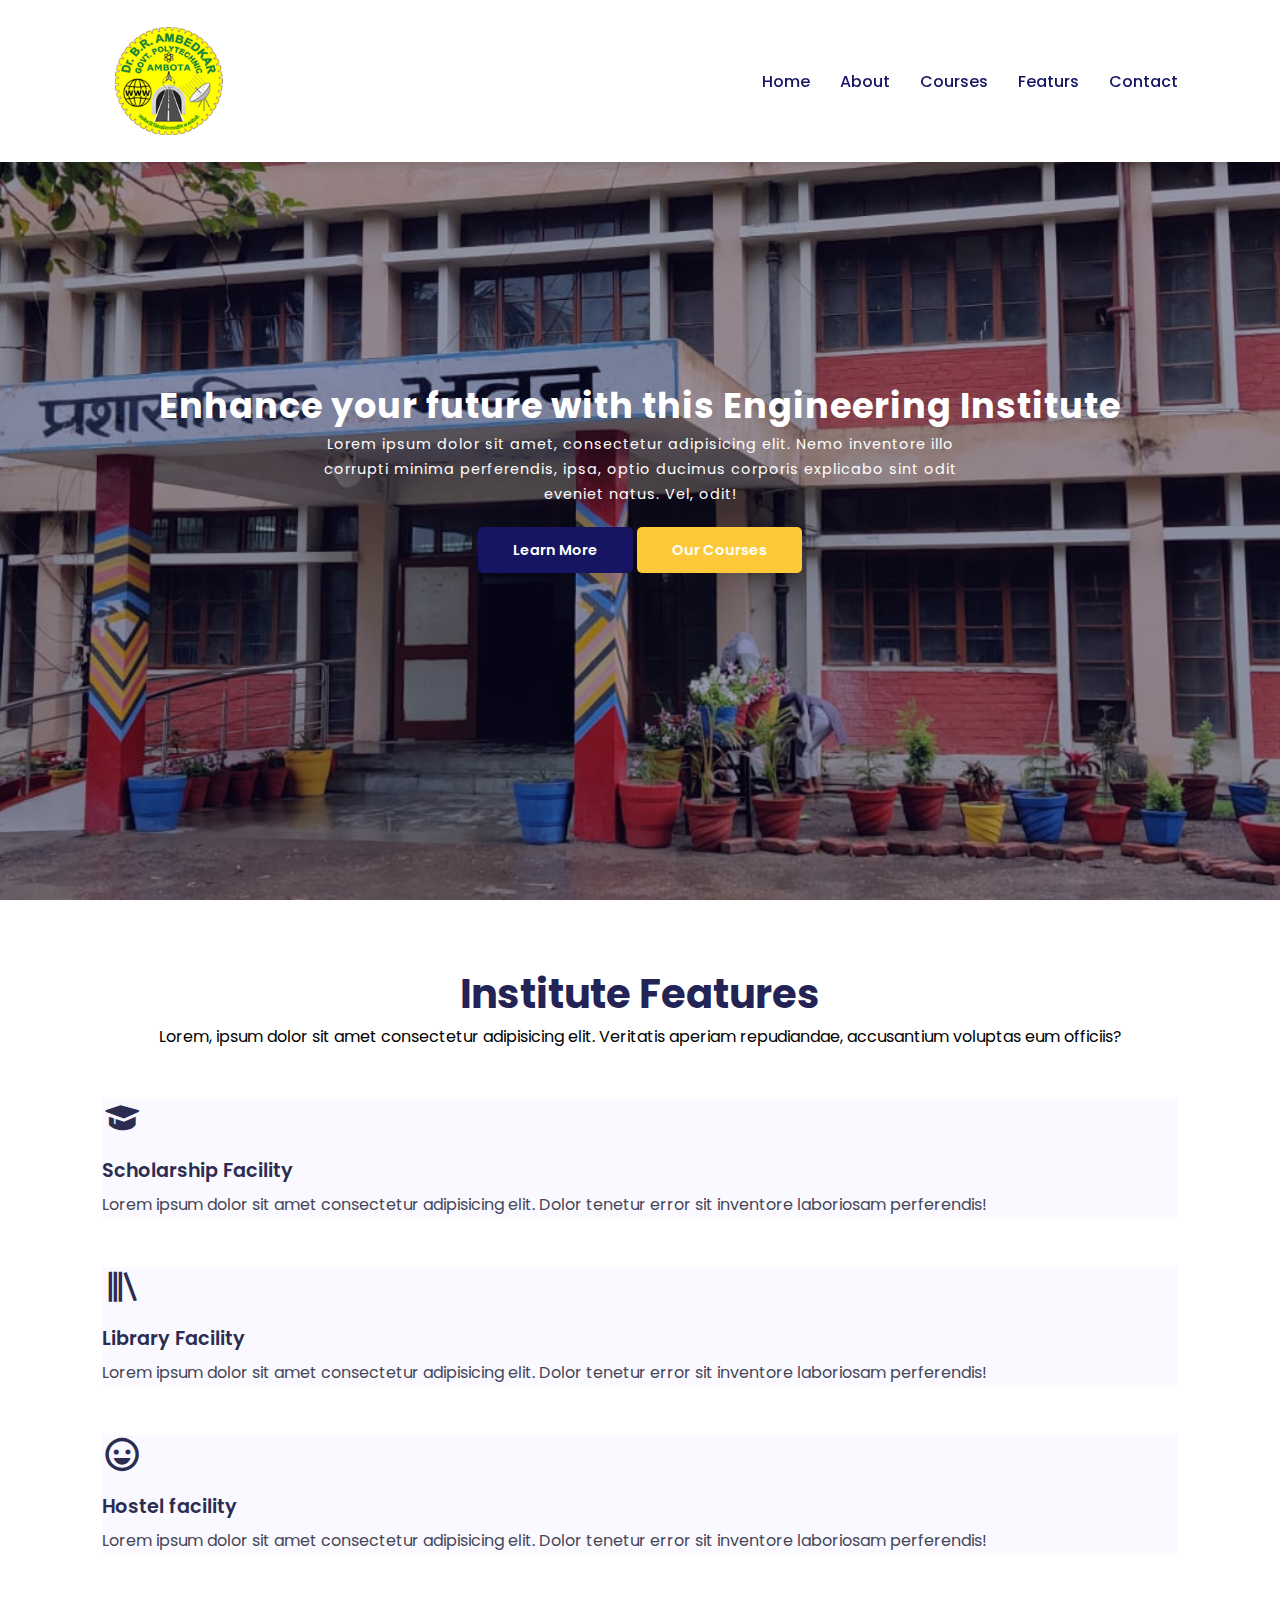
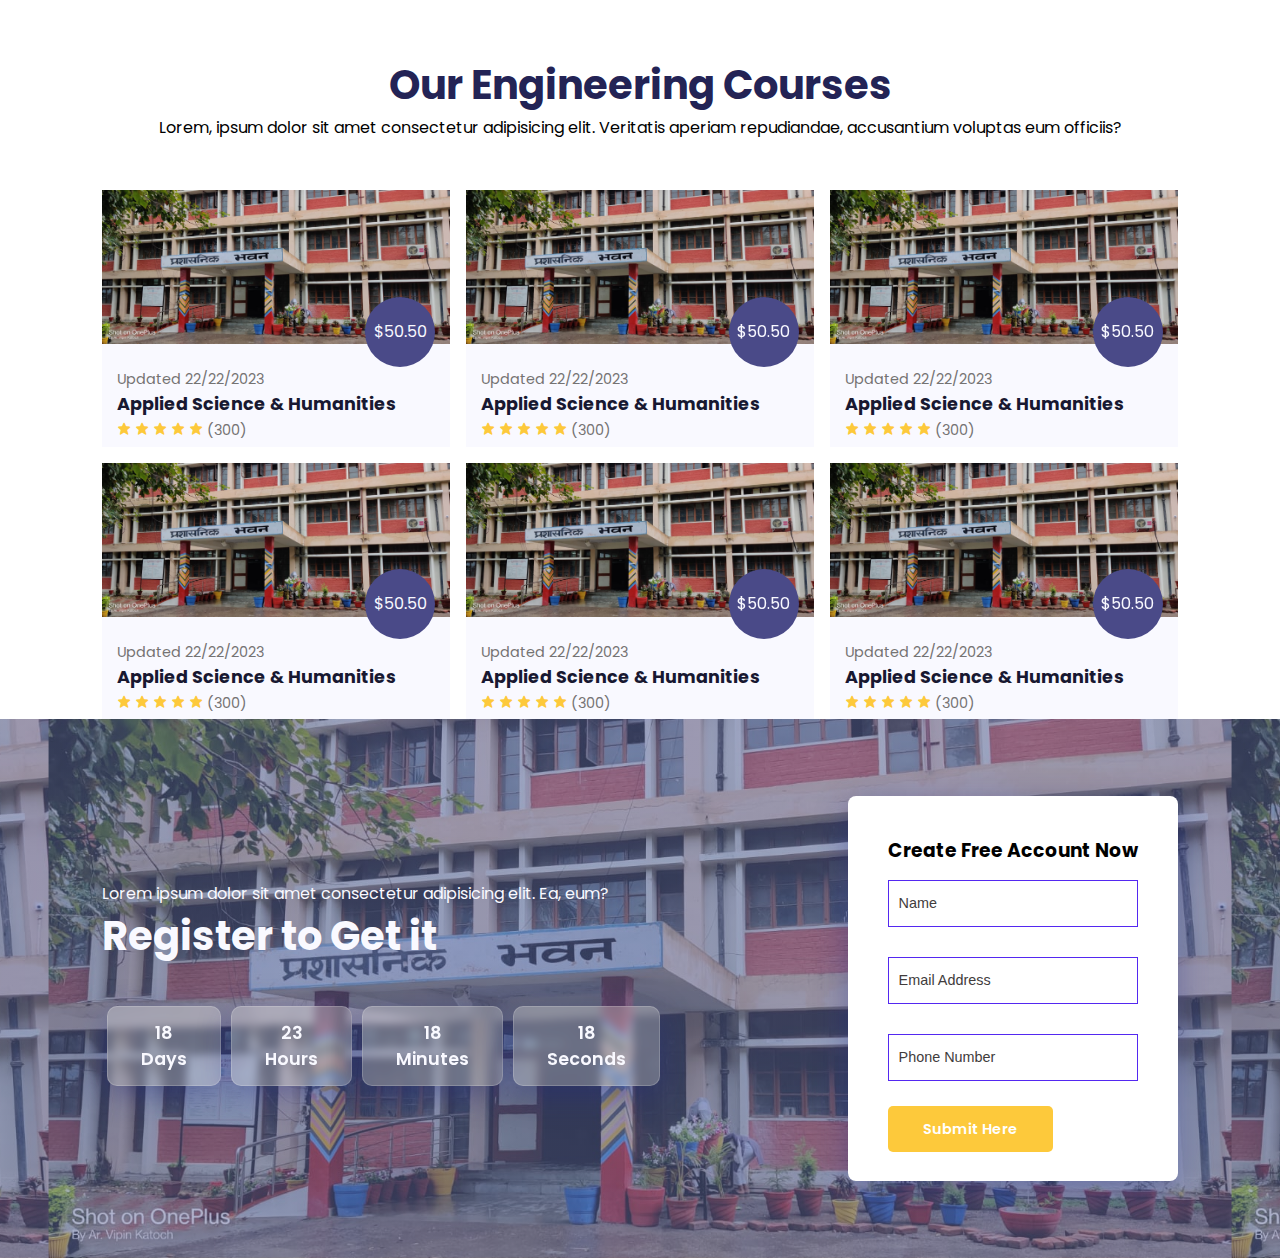
==== index.html @ 0beb4bc7 "The Website Structure is half Completed" ====
<!DOCTYPE html>
<html lang="en">
<head>
    <meta charset="UTF-8">
    <meta name="viewport" content="width=device-width, initial-scale=1.0">
    <title>DR. B.R AMBEDKAR GOVT. POLYTECHNIC INSTITUTE </title>
    <link rel="stylesheet" href="style.css">

    <link href='https://unpkg.com/boxicons@2.1.4/css/boxicons.min.css' rel='stylesheet'>
</head>
<body>
    <!-- Navigation -->
    <nav>
        <img src="/Images/college logo2.png" alt="">
        <div class="navigation">
            <ul>
                <li><a href="#">Home</a></li>
                <li><a href="#">About</a></li>
                <li><a href="#">Courses</a></li>
                <li><a href="#">Featurs</a></li>
                <li><a href="#">Contact</a></li>

            </ul>
        </div>
    </nav>

    <!-- Home -->
    <section id="home">
        <h2>Enhance your future with this Engineering Institute</h2>
        <p>Lorem ipsum dolor sit amet, consectetur adipisicing elit. Nemo inventore illo corrupti minima perferendis, ipsa, optio ducimus corporis explicabo sint odit eveniet natus. Vel, odit!</p>
        <div class="btn">
            <a class="blue" href="#">Learn More</a>
            <a href="#" class="yellow">Our Courses</a>
        </div>


    </section>

    <!-- Features section -->
    <section id="features">
        <h1>Institute Features</h1>
        <p>Lorem, ipsum dolor sit amet consectetur adipisicing elit. Veritatis aperiam repudiandae, accusantium voluptas eum officiis?</p>
        <div class="fea-base">
            <div class="fea-box">
                <i class='bx bxs-graduation'></i>
                <h3>Scholarship Facility</h3>
                <p>Lorem ipsum dolor sit amet consectetur adipisicing elit. Dolor tenetur error sit inventore laboriosam perferendis!
                </p>
            </div>
        </div>

        <div class="fea-base">
            <div class="fea-box">
                <i class='bx bx-library' ></i>
                <h3>Library Facility</h3>
                <p>Lorem ipsum dolor sit amet consectetur adipisicing elit. Dolor tenetur error sit inventore laboriosam perferendis!
                </p>
            </div>
        </div>

        <div class="fea-base">
            <div class="fea-box">
                <i class='bx bx-happy'></i>
                <h3>Hostel facility </h3>
                <p>Lorem ipsum dolor sit amet consectetur adipisicing elit. Dolor tenetur error sit inventore laboriosam perferendis!
                </p>
            </div>
        </div>
    </section>

    <!-- Courses -->
    <section id="course">

        <h1>Our Engineering Courses</h1>
        <p>Lorem, ipsum dolor sit amet consectetur adipisicing elit. Veritatis aperiam repudiandae, accusantium voluptas eum officiis?</p>

        <div class="course-box">
            <div class="courses">
                <img src="/Images/College-front.jpeg" alt="">
                <div class="details">
                    <span>Updated 22/22/2023</span>
                    <h6>Applied Science & Humanities</h6>
                   <div class="star">
                    <i class='bx bxs-star'></i>
                    <i class='bx bxs-star'></i>
                    <i class='bx bxs-star'></i>
                    <i class='bx bxs-star'></i>
                    <i class='bx bxs-star'></i>
                    <span>(300)</span>
                   </div>
                </div>
                <div class="cost">
                    $50.50
                </div>
            </div>

            <div class="courses">
                <img src="/Images/College-front.jpeg" alt="">
                <div class="details">
                    <span>Updated 22/22/2023</span>
                    <h6>Applied Science & Humanities</h6>
                   <div class="star">
                    <i class='bx bxs-star'></i>
                    <i class='bx bxs-star'></i>
                    <i class='bx bxs-star'></i>
                    <i class='bx bxs-star'></i>
                    <i class='bx bxs-star'></i>
                    <span>(300)</span>
                   </div>
                </div>
                <div class="cost">
                    $50.50
                </div>
            </div>

            <div class="courses">
                <img src="/Images/College-front.jpeg" alt="">
                <div class="details">
                    <span>Updated 22/22/2023</span>
                    <h6>Applied Science & Humanities</h6>
                   <div class="star">
                    <i class='bx bxs-star'></i>
                    <i class='bx bxs-star'></i>
                    <i class='bx bxs-star'></i>
                    <i class='bx bxs-star'></i>
                    <i class='bx bxs-star'></i>
                    <span>(300)</span>
                   </div>
                </div>
                <div class="cost">
                    $50.50
                </div>
            </div>

            <div class="courses">
                <img src="/Images/College-front.jpeg" alt="">
                <div class="details">
                    <span>Updated 22/22/2023</span>
                    <h6>Applied Science & Humanities</h6>
                   <div class="star">
                    <i class='bx bxs-star'></i>
                    <i class='bx bxs-star'></i>
                    <i class='bx bxs-star'></i>
                    <i class='bx bxs-star'></i>
                    <i class='bx bxs-star'></i>
                    <span>(300)</span>
                   </div>
                </div>
                <div class="cost">
                    $50.50
                </div>
            </div>
            <div class="courses">
                <img src="/Images/College-front.jpeg" alt="">
                <div class="details">
                    <span>Updated 22/22/2023</span>
                    <h6>Applied Science & Humanities</h6>
                   <div class="star">
                    <i class='bx bxs-star'></i>
                    <i class='bx bxs-star'></i>
                    <i class='bx bxs-star'></i>
                    <i class='bx bxs-star'></i>
                    <i class='bx bxs-star'></i>
                    <span>(300)</span>
                   </div>
                </div>
                <div class="cost">
                    $50.50
                </div>
            </div>

               <div class="courses">
                <img src="/Images/College-front.jpeg" alt="">
                <div class="details">
                    <span>Updated 22/22/2023</span>
                    <h6>Applied Science & Humanities</h6>
                   <div class="star">
                    <i class='bx bxs-star'></i>
                    <i class='bx bxs-star'></i>
                    <i class='bx bxs-star'></i>
                    <i class='bx bxs-star'></i>
                    <i class='bx bxs-star'></i>
                    <span>(300)</span>
                   </div>
                </div>
                <div class="cost">
                    $50.50
                </div>
            </div>
        </div>
       
    </section>


    <!-- Registration -->
    <section id="registration">
        <div class="reminder">
            <p>Lorem ipsum dolor sit amet consectetur adipisicing elit. Ea, eum?</p>
            <h1>Register to Get it</h1>
            <div class="time">
                <div class="date">
                    18 <br> Days
                </div>

                <div class="date">
                    23 <br> Hours
                </div>

                <div class="date">
                    18 <br> Minutes
                </div>
                <div class="date">
                    18 <br> Seconds
                </div>
            </div>
        </div>



        <div class="form">
            <h3>Create Free Account Now</h3>
            <input type="text" placeholder="Name" name="" id="">
            <input type="email" placeholder="Email Address" name="" id="">
            <input type="text" placeholder="Phone Number" name="" id="">
            <div class="btn">
                <a class="yellow" href="#">Submit Here</a>
            </div>
        </div>
    </section>


</body>
</html>
---- style.css ----
@import url('https://fonts.googleapis.com/css2?family=Poppins:wght@500&display=swap');

* {
    margin: 0;

    padding: 0;
    box-sizing: border-box;
}

body {
    font-family: 'Poppins', sans-serif;

}

h1 {
    font-size: 2.5rem;
    font-weight: 700;
    color: rgb(35, 35, 85);
}

span {
    font-size: .9rem;
    color: #757373;
}

h6 {
    font-size: 1.1rem;
    color: rgb(24, 24, 49);
}

/* Navigation */
nav {
    display: flex;
    flex-direction: row;
    justify-content: space-between;
    padding: 1vw 8vw;
    align-items: center;
    box-shadow: 2px 2px 10px rgb(0, 0, 0, 0.15);
    position: fixed;
    width: 100%;
    background-color: #fff;
    height: 18%;

}

nav img {
    width: 125px;
    cursor: pointer;

}

nav .navigation ul {
    display: flex;
    justify-content: flex-end;
    align-items: center;


}

nav .navigation ul li {
    list-style: none;
    margin-left: 30px;
}

nav .navigation ul li a {
    text-decoration: none;
    color: rgb(21, 21, 100);
    font-size: 16px;
    font-weight: 500;
    transition: 0.3s ease;
}

nav .navigation ul li a:hover {
    color: #FDC93B;
}

/* Home */
#home {
    background-image: linear-gradient(rgba(9, 5, 54, 0.3), rgba(9, 5, 54, 0.3)), url(/Images/College-front.jpeg);
    width: 100%;
    height: 100vh;
    background-size: cover;
    background-position: center;
    display: flex;
    flex-direction: column;
    justify-content: center;
    align-items: center;
    text-align: center;
    padding-top: 40px;

}

#home h2 {
    color: white;
    font-size: 2.2rem;
    letter-spacing: 1px;

}

#home p {
    color: white;
    width: 50%;
    line-height: 25px;

    font-size: 0.9rem;
    letter-spacing: 1px;

}

#home .btn {
    margin-top: 30px;
}

#home a {
    text-decoration: none;
    font-size: 0.9rem;
    padding: 13px 35px;
    background-color: #fff;
    font-weight: 600;
    border-radius: 5px;


}

#home a.blue {
    color: #fff;
    background: rgb(21, 21, 100);
    transition: 0.3s ease;

}

#home a.blue:hover {
    color: rgb(21, 21, 100);
    background: white;

}

#home a.yellow {
    color: #fff;
    background: #FDC93B;
    transition: 0.3s ease;

}

#home a.yellow:hover {
    color: rgb(21, 21, 100);
    background: white;

}


/* features */
#features {
    padding: 5vw 8vw 0 8vw;
    /* align-items: center; */
    text-align: center;

}

#features .fea-base{
     display: grid; 
     grid-template-columns: repeat(auto-fit, minmax(320px, 1fr)); 
    grid-gap: 1rem;
    margin-top: 50px;
}

#features .fea-box {
    background: #f9f9ff;
    text-align: start;

}

#features .fea-box i {
    font-size: 2.5rem;
    color: rgb(44, 44, 80);

}

#features .fea-box h3 {
    font-size: 1.2rem;
    font-weight: 600;
    color: rgb(44, 44, 80);
    padding: 13px 0 7px 0;
}

#features .fea-box p {
    font-size: 1rem;
    font-weight: 400;
    color: rgb(70, 70, 87);
}

/* courses */
#course{
    padding: 8vw 8vw 0 8vw;
    text-align: center;
}

#course .courses{
    text-align: start;
    background: #f9f9ff;
    height: 100%;position: relative;
}
#course .course-box{
    display: grid; 
    grid-template-columns: repeat(auto-fit, minmax(320px, 1fr)); 
   grid-gap: 1rem;
   margin-top: 50px;
}
#course .courses img{
    width: 100%;
    height: 60%;
    background-size: cover;
    background-position: center;
}
#course .courses .details{
    padding: 15px 15px 0 15px   ;
}
#course .courses .details i{
    color: #FDC93B;
    font-size: .9rem;
}
#course .courses .cost{
    background-color: rgb(74,74, 136);
    color: #f9f9ff;
    line-height: 70px;
    width: 70px;
    height: 70px;
    text-align: center;
    border-radius: 50%;
    position: absolute;
    right: 15px;
    bottom: 80px;
}
/* Registration */


#registration{
    padding: 6vw 8vw 6vw 8vw ;
    background-image: linear-gradient(rgba(99, 112, 168, 0.5),rgba(99, 112, 168, 0.5)), url(/Images/College-front.jpeg);
    width: 100%;
    height: 100%;
    background-size: contain;
    background-position:  center;
    display: flex;
    justify-content: space-between;
    align-items: center;
}
#registration .reminder{
    color: #f9f9ff;

}
#registration .reminder h1{
    color: #f9f9ff;
    
}

#registration .reminder .time{
display: flex;    
margin-top: 40px;
}

#registration .reminder .time .date{
    text-align: center;
    padding: 13px 33px;
    background: rgba(255, 255, 255,0.25);
    backdrop-filter: blur(4px);
    box-shadow: 0 8px 32px 0 rgba(31, 38, 135, 0.37);
    border-radius: 10px;
    margin: 0 5px 10px 5px;
    border: 1px solid rgba(255, 255, 255,0.18);
    font-size: 1.1rem;
    font-weight: 600;
    
}
#registration .form{
    background: #fff;
    border-radius: 8px;
    display: flex;
    flex-direction: column;
    padding: 40px;
    box-shadow: 0 8px 32px 0 rgba(31, 38, 135, 0.37);
}
#registration .form  input{
    margin: 15px 0;
    padding: 15px 10px;
    border: 1px solid rgb(84, 40, 241);
    outline: none;
}
#registration .form .btn{
margin-top: 20px;
}
#registration .form  input::placeholder{
    color: #413c3c;
    font-weight: 500;
    font-size: 0.9rem;
}


#registration  .form a.yellow {
    text-decoration: none;
    font-size: 0.9rem;
    padding: 13px 35px;
    background-color: #fff;
    font-weight: 600;
    border-radius: 5px;
    color: #fff;
    background: #FDC93B;
    transition: 0.3s ease;

}
#registration  .form a.yellow:hover {
    color: rgb(21, 21, 100);
    background: white;

}
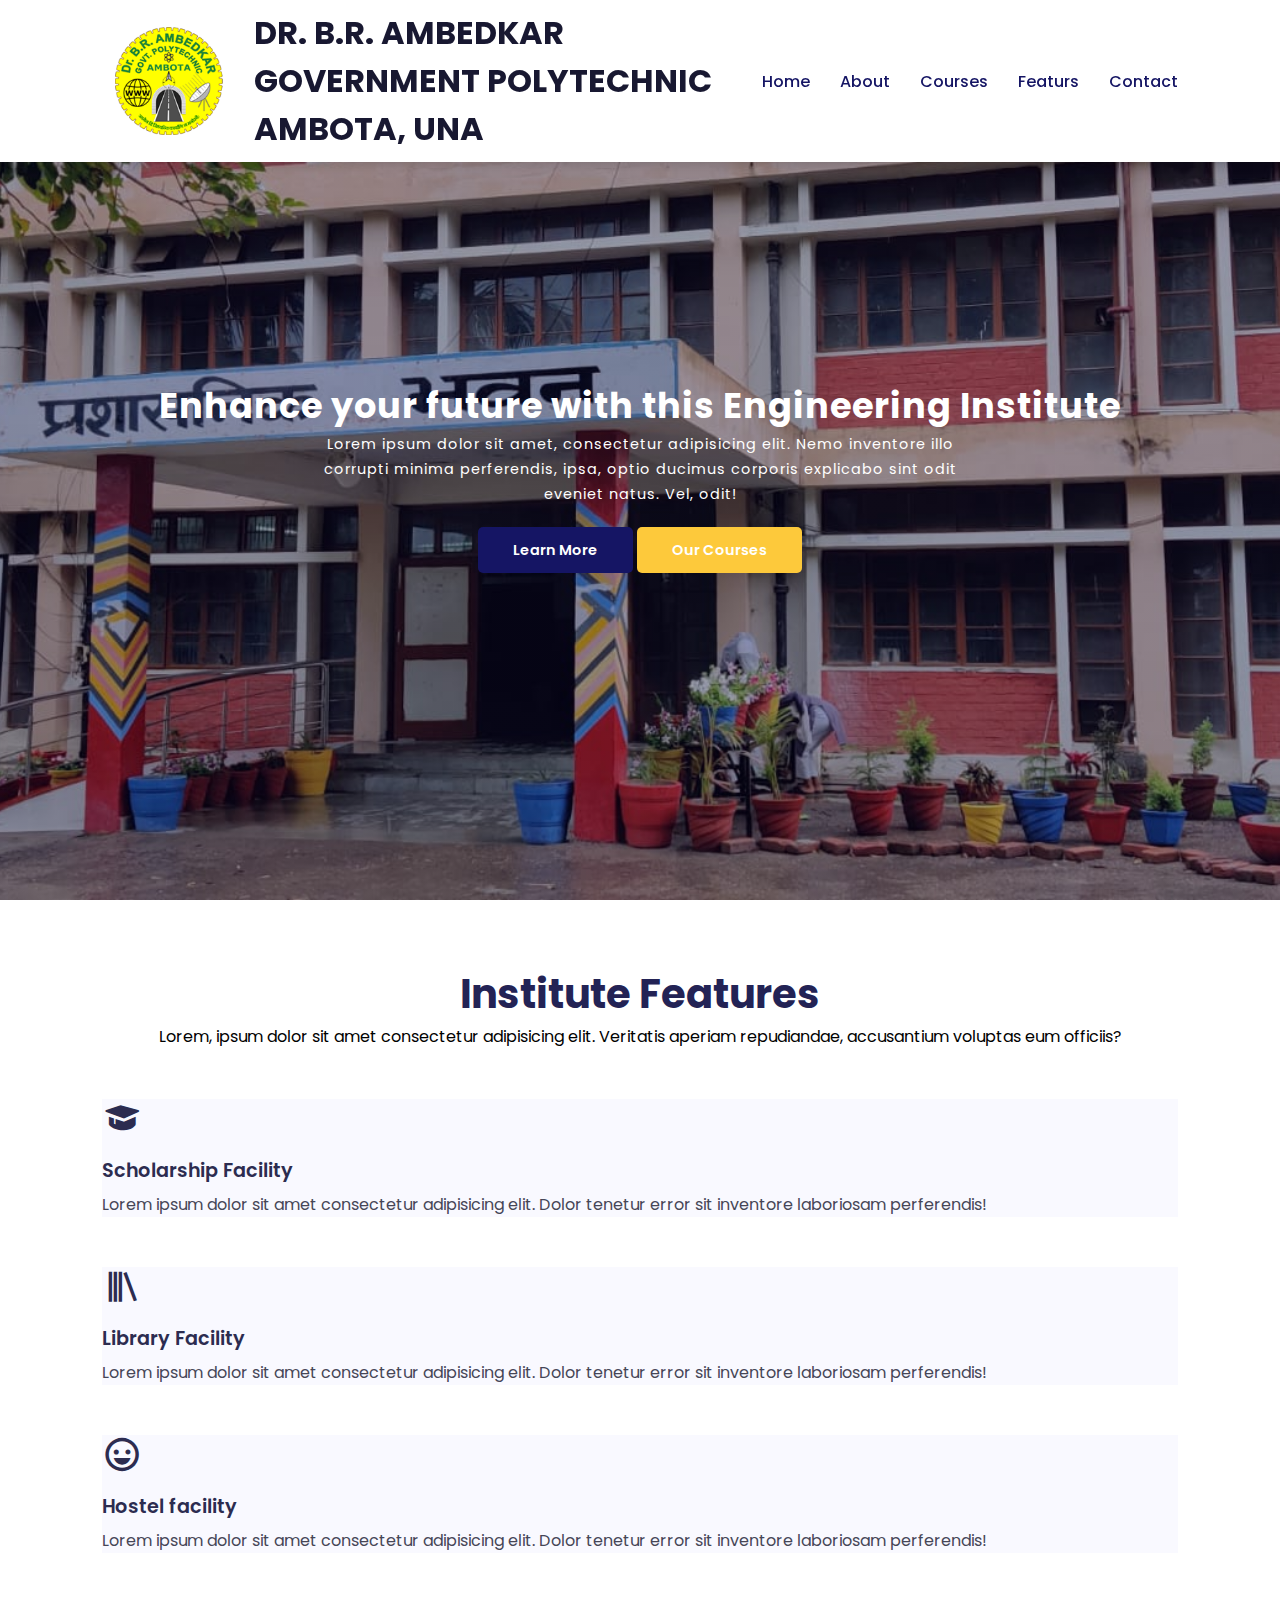
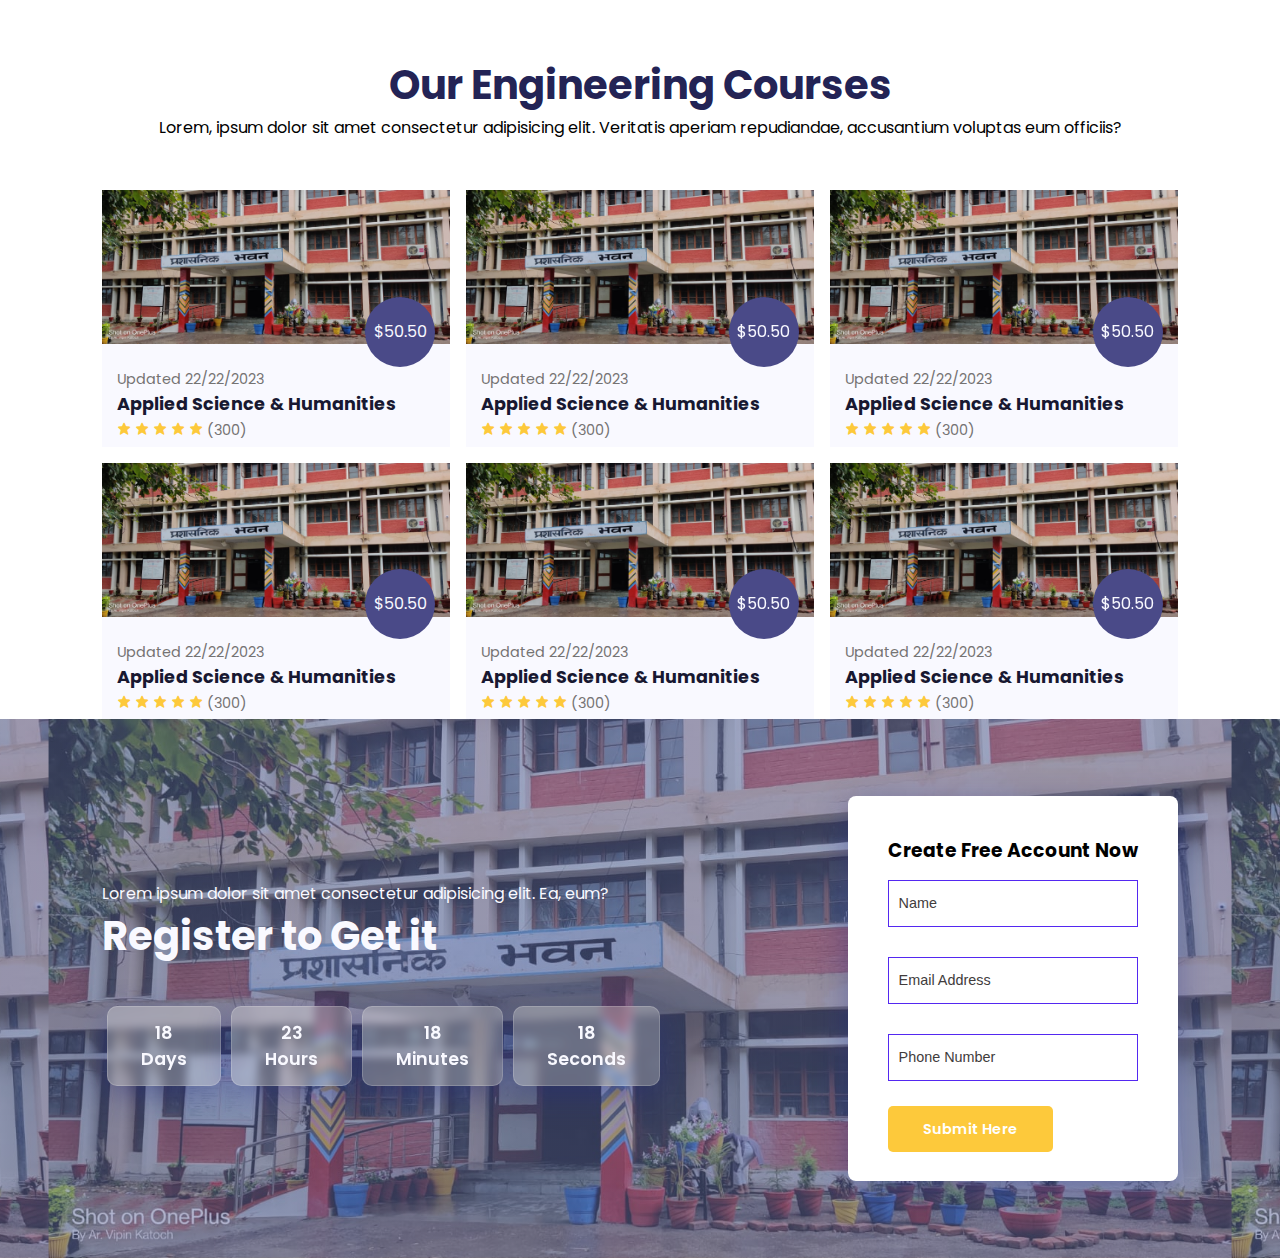
==== commit 6c4a644a: "New Style Of Collage Name Added" ====
--- a/index.html
+++ b/index.html
@@ -11,7 +11,7 @@
 <body>
     <!-- Navigation -->
     <nav>
-        <img src="/Images/college logo2.png" alt="">
+        <img src="/Images/college logo2.png" alt=""><h2 class="Collage-name">DR. B.R. AMBEDKAR GOVERNMENT POLYTECHNIC AMBOTA, UNA</h3>
         <div class="navigation">
             <ul>
                 <li><a href="#">Home</a></li>
--- a/style.css
+++ b/style.css
@@ -41,6 +41,19 @@
     background-color: #fff;
     height: 18%;
 
+}
+
+nav .Collage-name{
+    margin-left: 2.5%;
+    font-size: 2rem;
+    color: rgb(24, 24, 49);
+    transition: .3s ease-in;
+}
+nav .Collage-name:hover{
+    font-size:1.8rem ;
+    /* margin: 1%; */
+    padding: 1%;
+    color: #FDC93B;
 }
 
 nav img {
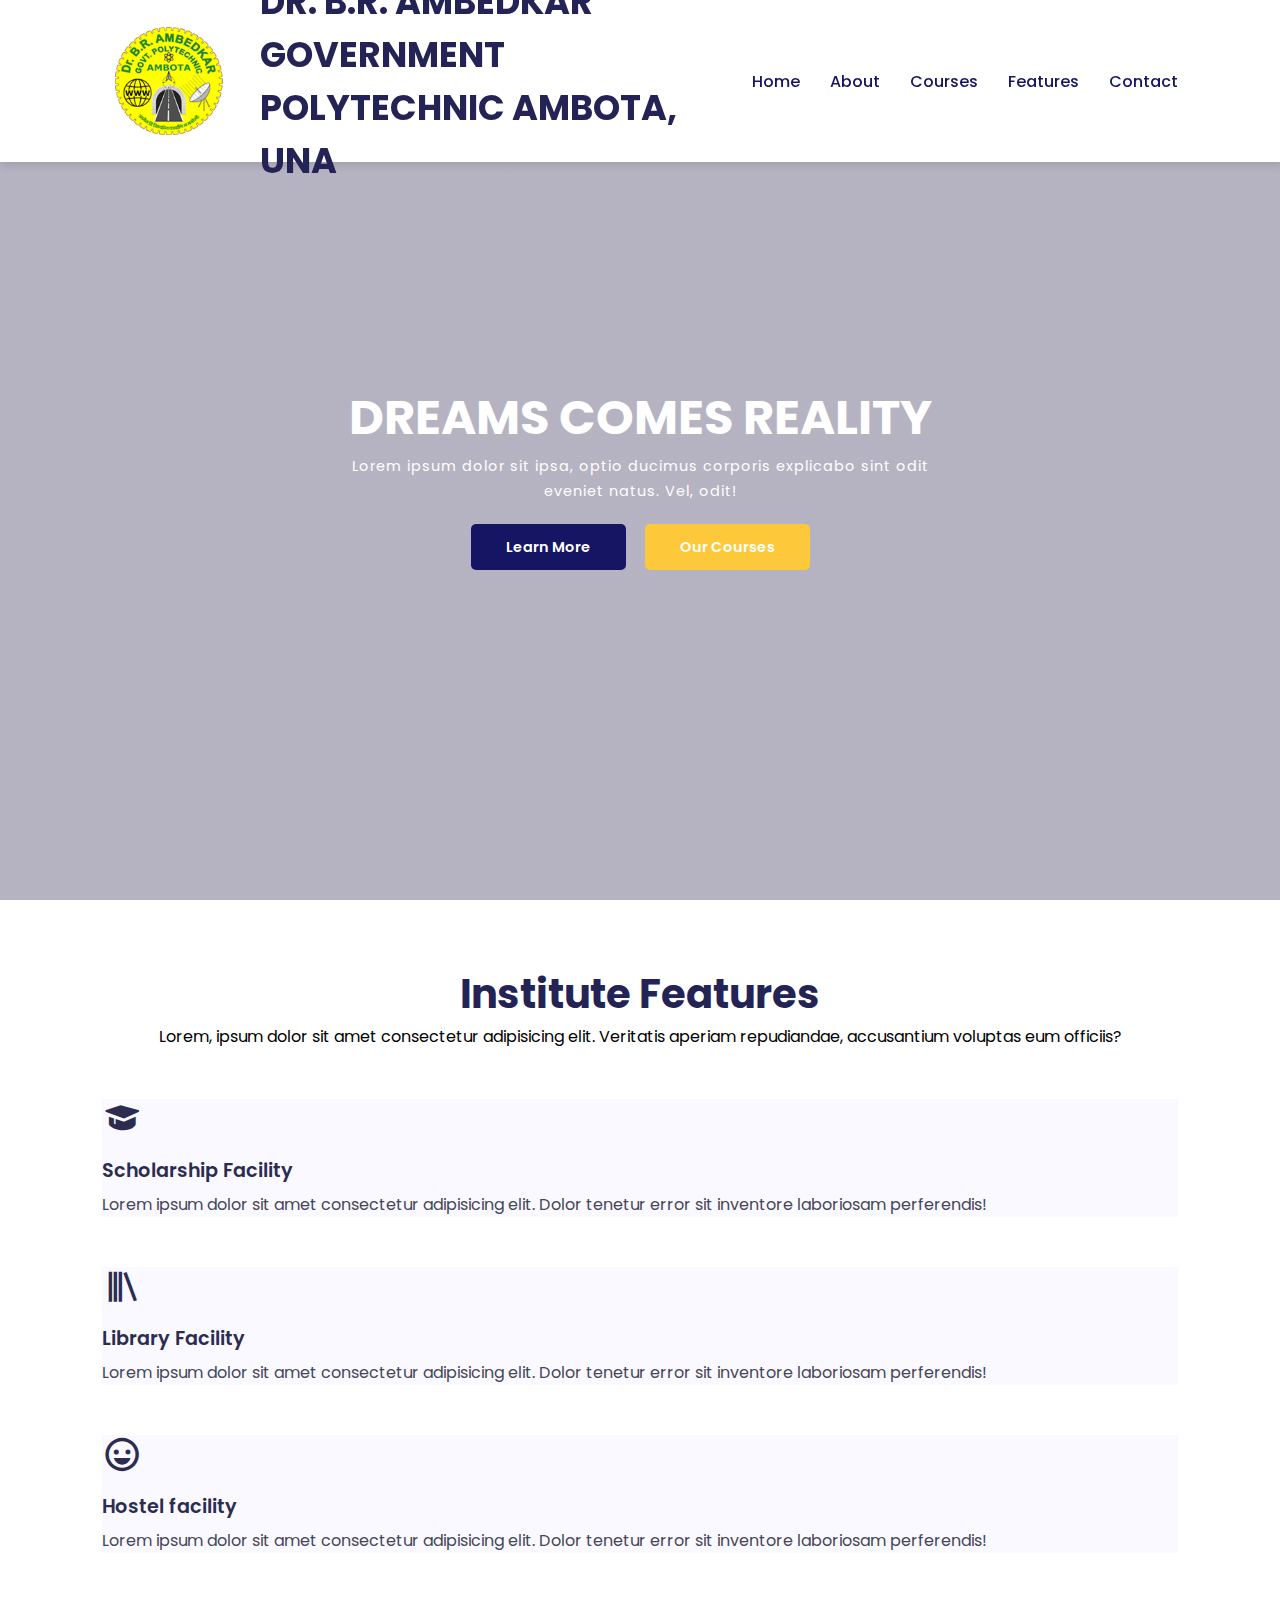
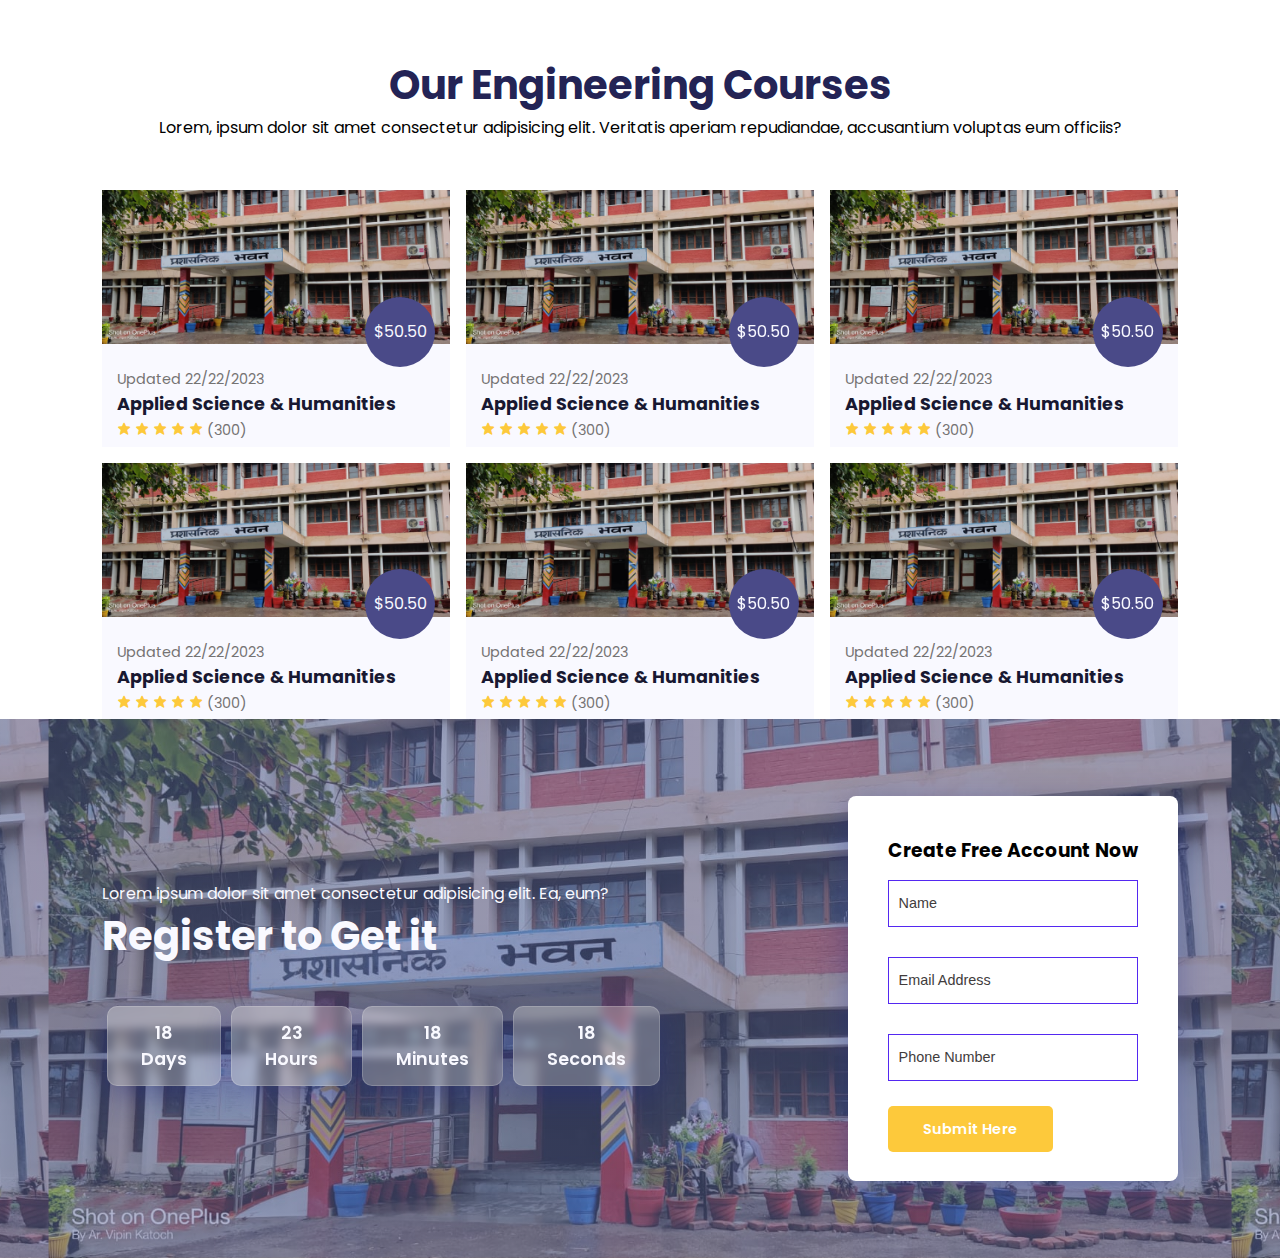
==== commit 069c8b55: "new added updates" ====
--- a/index.html
+++ b/index.html
@@ -11,23 +11,29 @@
 <body>
     <!-- Navigation -->
     <nav>
-        <img src="/Images/college logo2.png" alt=""><h2 class="Collage-name">DR. B.R. AMBEDKAR GOVERNMENT POLYTECHNIC AMBOTA, UNA</h3>
+   
+        <img src="/Images/college logo2.png" alt=""><h2 class="collage-name">DR. B.R. AMBEDKAR GOVERNMENT POLYTECHNIC AMBOTA, UNA</h2>
         <div class="navigation">
             <ul>
                 <li><a href="#">Home</a></li>
                 <li><a href="#">About</a></li>
                 <li><a href="#">Courses</a></li>
-                <li><a href="#">Featurs</a></li>
+                <li><a href="#">Features</a></li>
                 <li><a href="#">Contact</a></li>
 
             </ul>
+       
         </div>
     </nav>
 
     <!-- Home -->
+   
     <section id="home">
-        <h2>Enhance your future with this Engineering Institute</h2>
-        <p>Lorem ipsum dolor sit amet, consectetur adipisicing elit. Nemo inventore illo corrupti minima perferendis, ipsa, optio ducimus corporis explicabo sint odit eveniet natus. Vel, odit!</p>
+        <video class="back-video" autoplay loop muted plays-inline >
+            <source src="videos/pexels_videos_2002527 (1080p).mp4">
+        </video>
+        <h1>Dreams comes reality</h1>
+        <p>Lorem ipsum dolor sit  ipsa, optio ducimus corporis explicabo sint odit eveniet natus. Vel, odit!</p>
         <div class="btn">
             <a class="blue" href="#">Learn More</a>
             <a href="#" class="yellow">Our Courses</a>
@@ -219,9 +225,9 @@
 
         <div class="form">
             <h3>Create Free Account Now</h3>
-            <input type="text" placeholder="Name" name="" id="">
-            <input type="email" placeholder="Email Address" name="" id="">
-            <input type="text" placeholder="Phone Number" name="" id="">
+            <input type="text" placeholder="Name" name="" id=" " required>
+            <input type="email" placeholder="Email Address" name="" id="" required>
+            <input type="text" placeholder="Phone Number" name="" id="" required>
             <div class="btn">
                 <a class="yellow" href="#">Submit Here</a>
             </div>
--- a/style.css
+++ b/style.css
@@ -43,22 +43,20 @@
 
 }
 
-nav .Collage-name{
-    margin-left: 2.5%;
-    font-size: 2rem;
-    color: rgb(24, 24, 49);
-    transition: .3s ease-in;
-}
-nav .Collage-name:hover{
-    font-size:1.8rem ;
-    /* margin: 1%; */
-    padding: 1%;
-    color: #FDC93B;
-}
-
 nav img {
     width: 125px;
     cursor: pointer;
+
+}
+nav .collage-name{
+    color:rgb(35, 35, 85);
+    font-size: 2.2rem;
+    transition: .3s ease-in;
+    margin-left: 3%;
+}
+nav .collage-name:hover{
+    color:#FDC93B;
+ 
 
 }
 
@@ -88,8 +86,16 @@
 }
 
 /* Home */
+.back-video{
+    position: absolute;
+    right: 0;
+    bottom: 0;
+    z-index: -1;
+}
+
+
 #home {
-    background-image: linear-gradient(rgba(9, 5, 54, 0.3), rgba(9, 5, 54, 0.3)), url(/Images/College-front.jpeg);
+    background-image: linear-gradient(rgba(12,3,51,0.3), rgba(12,3,51,0.3));
     width: 100%;
     height: 100vh;
     background-size: cover;
@@ -103,11 +109,17 @@
 
 }
 
-#home h2 {
+#home h1 {
+    text-transform: uppercase;
     color: white;
-    font-size: 2.2rem;
-    letter-spacing: 1px;
-
+    font-size: 3rem;
+    /* letter-spacing: 1px; */
+    transition: 0.5s ease;
+
+}
+#home h1:hover{
+    -webkit-text-stroke: 1px #fff;
+    color: transparent;
 }
 
 #home p {
@@ -152,6 +164,7 @@
     color: #fff;
     background: #FDC93B;
     transition: 0.3s ease;
+    margin-left: 15px;;
 
 }
 
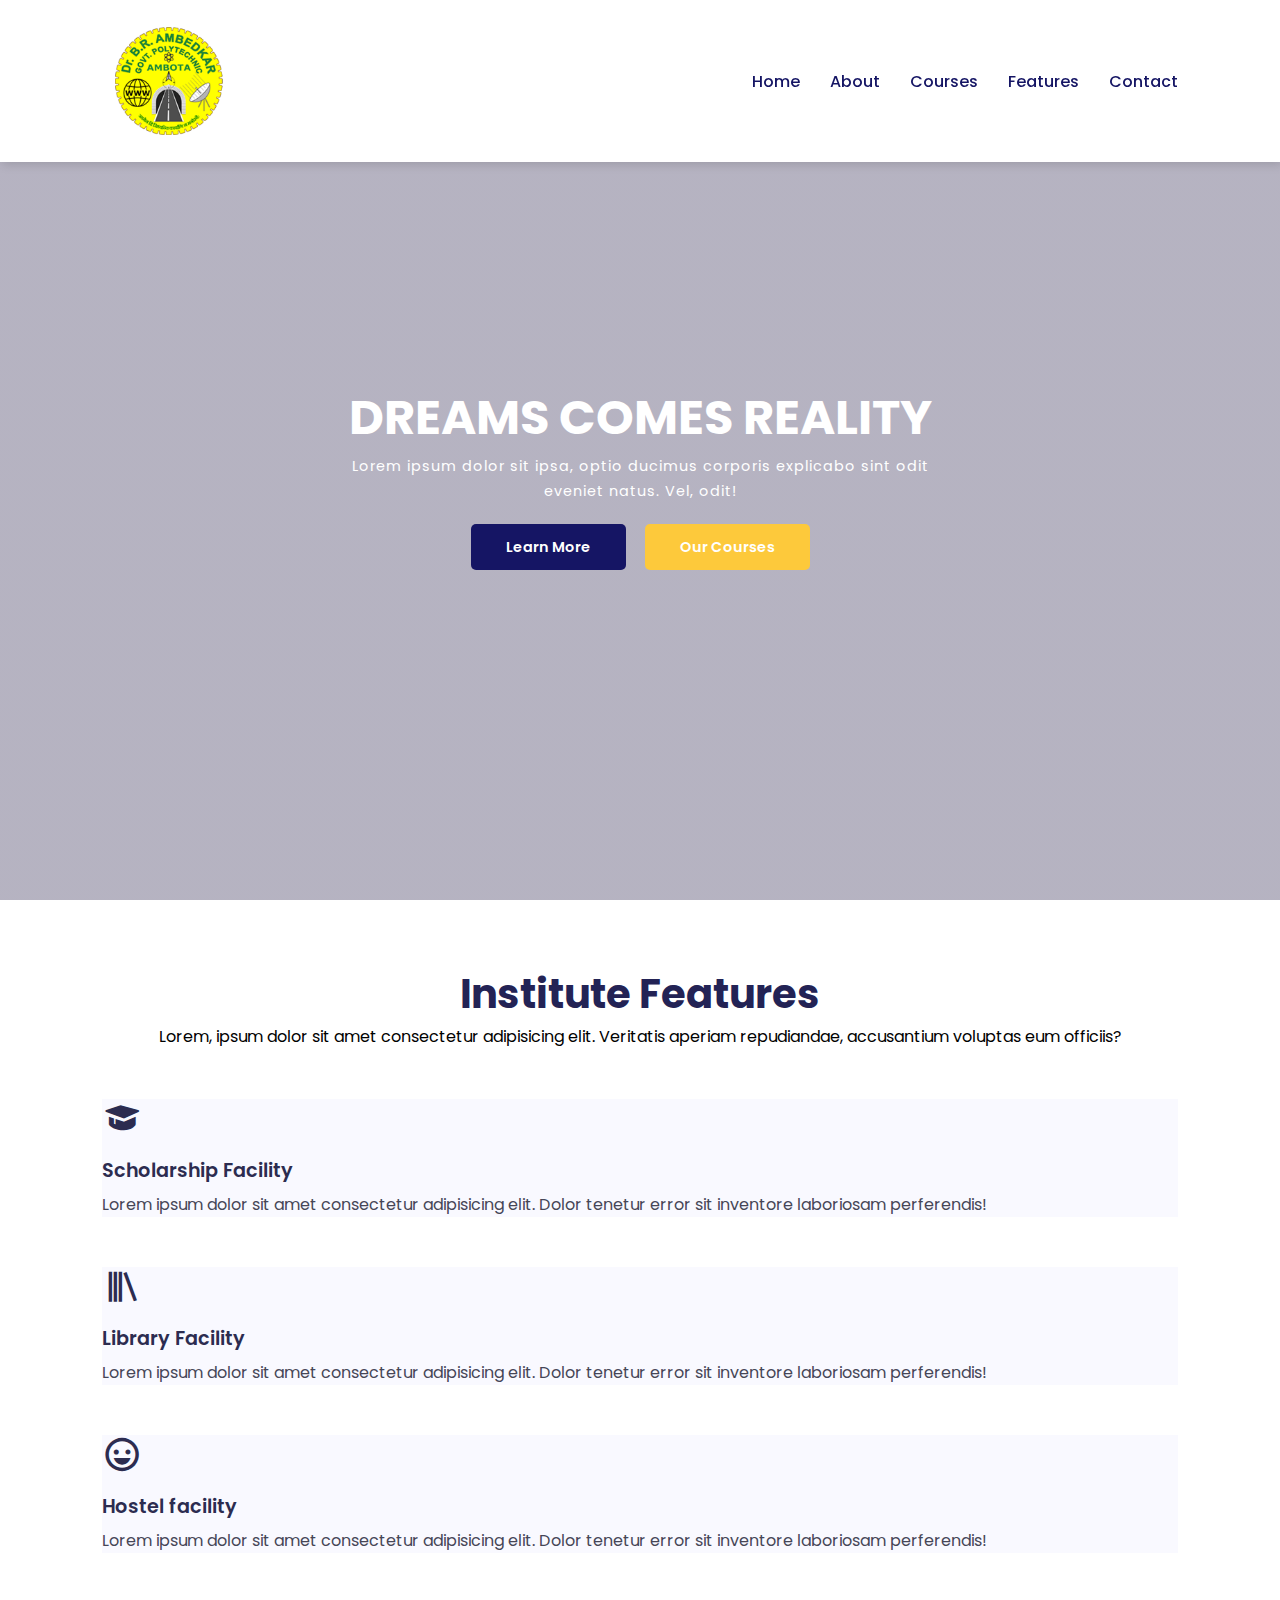
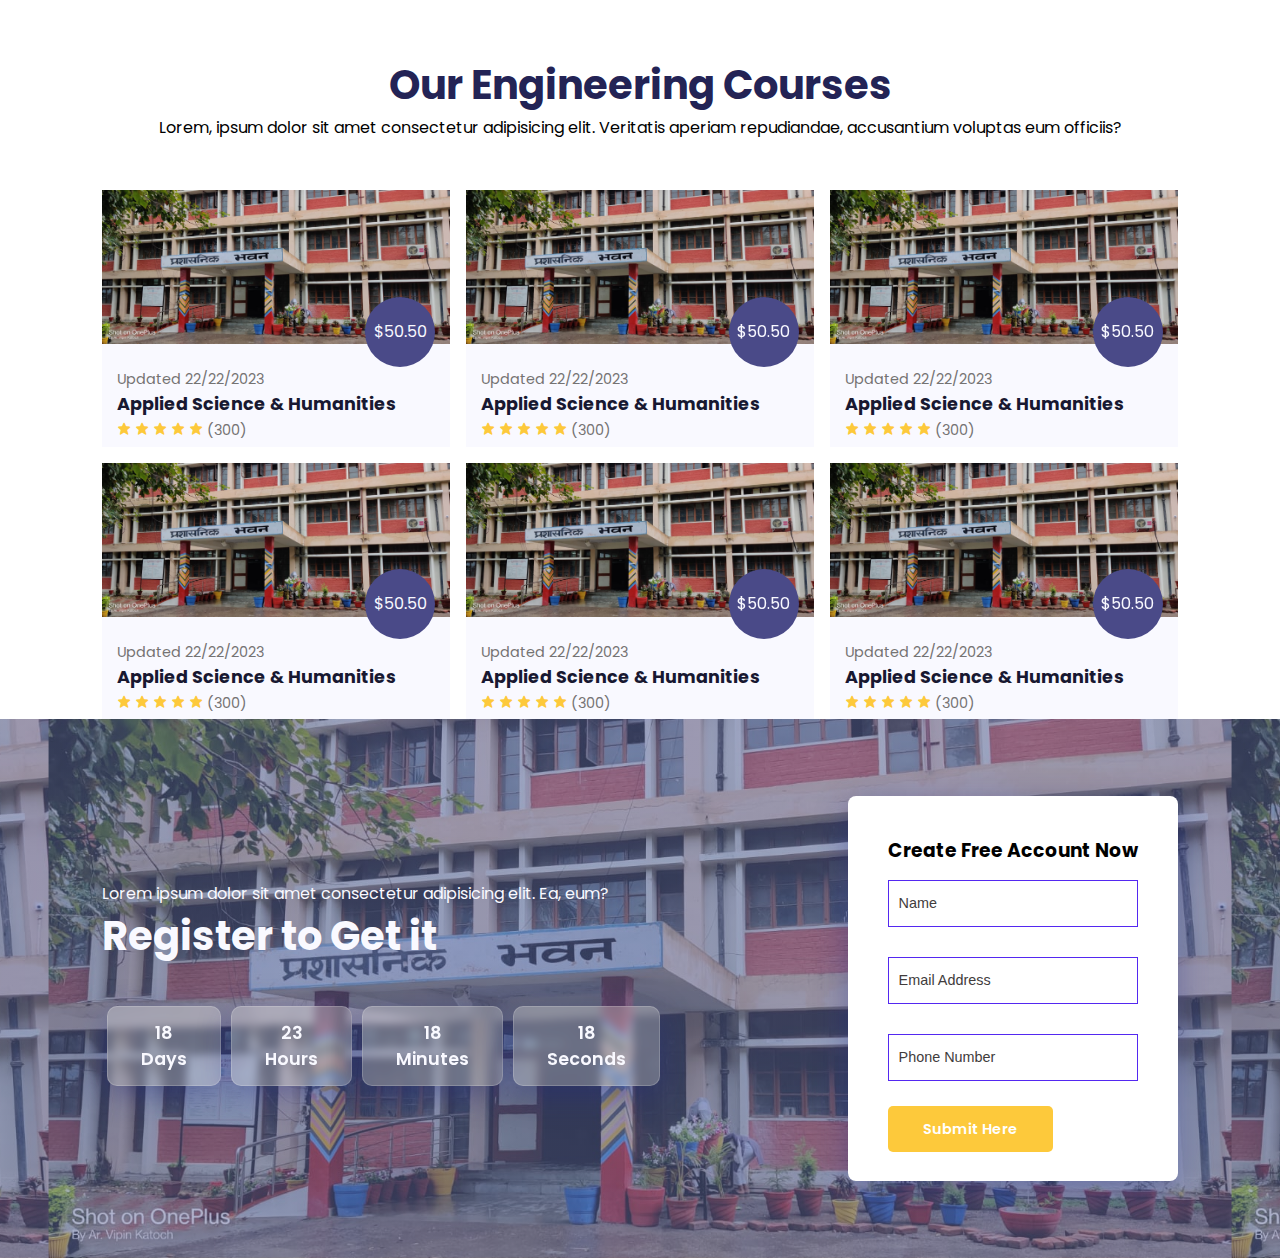
==== commit ab1f697b: "Merge branch 'main' of https://github.com/prakashcse44/Minor_Project_Collage" ====
--- a/index.html
+++ b/index.html
@@ -11,8 +11,7 @@
 <body>
     <!-- Navigation -->
     <nav>
-   
-        <img src="/Images/college logo2.png" alt=""><h2 class="collage-name">DR. B.R. AMBEDKAR GOVERNMENT POLYTECHNIC AMBOTA, UNA</h2>
+        <img src="/Images/college logo2.png" alt="">
         <div class="navigation">
             <ul>
                 <li><a href="#">Home</a></li>
--- a/style.css
+++ b/style.css
@@ -41,6 +41,19 @@
     background-color: #fff;
     height: 18%;
 
+}
+
+nav .Collage-name{
+    margin-left: 2.5%;
+    font-size: 2rem;
+    color: rgb(24, 24, 49);
+    transition: .3s ease-in;
+}
+nav .Collage-name:hover{
+    font-size:1.8rem ;
+    /* margin: 1%; */
+    padding: 1%;
+    color: #FDC93B;
 }
 
 nav img {
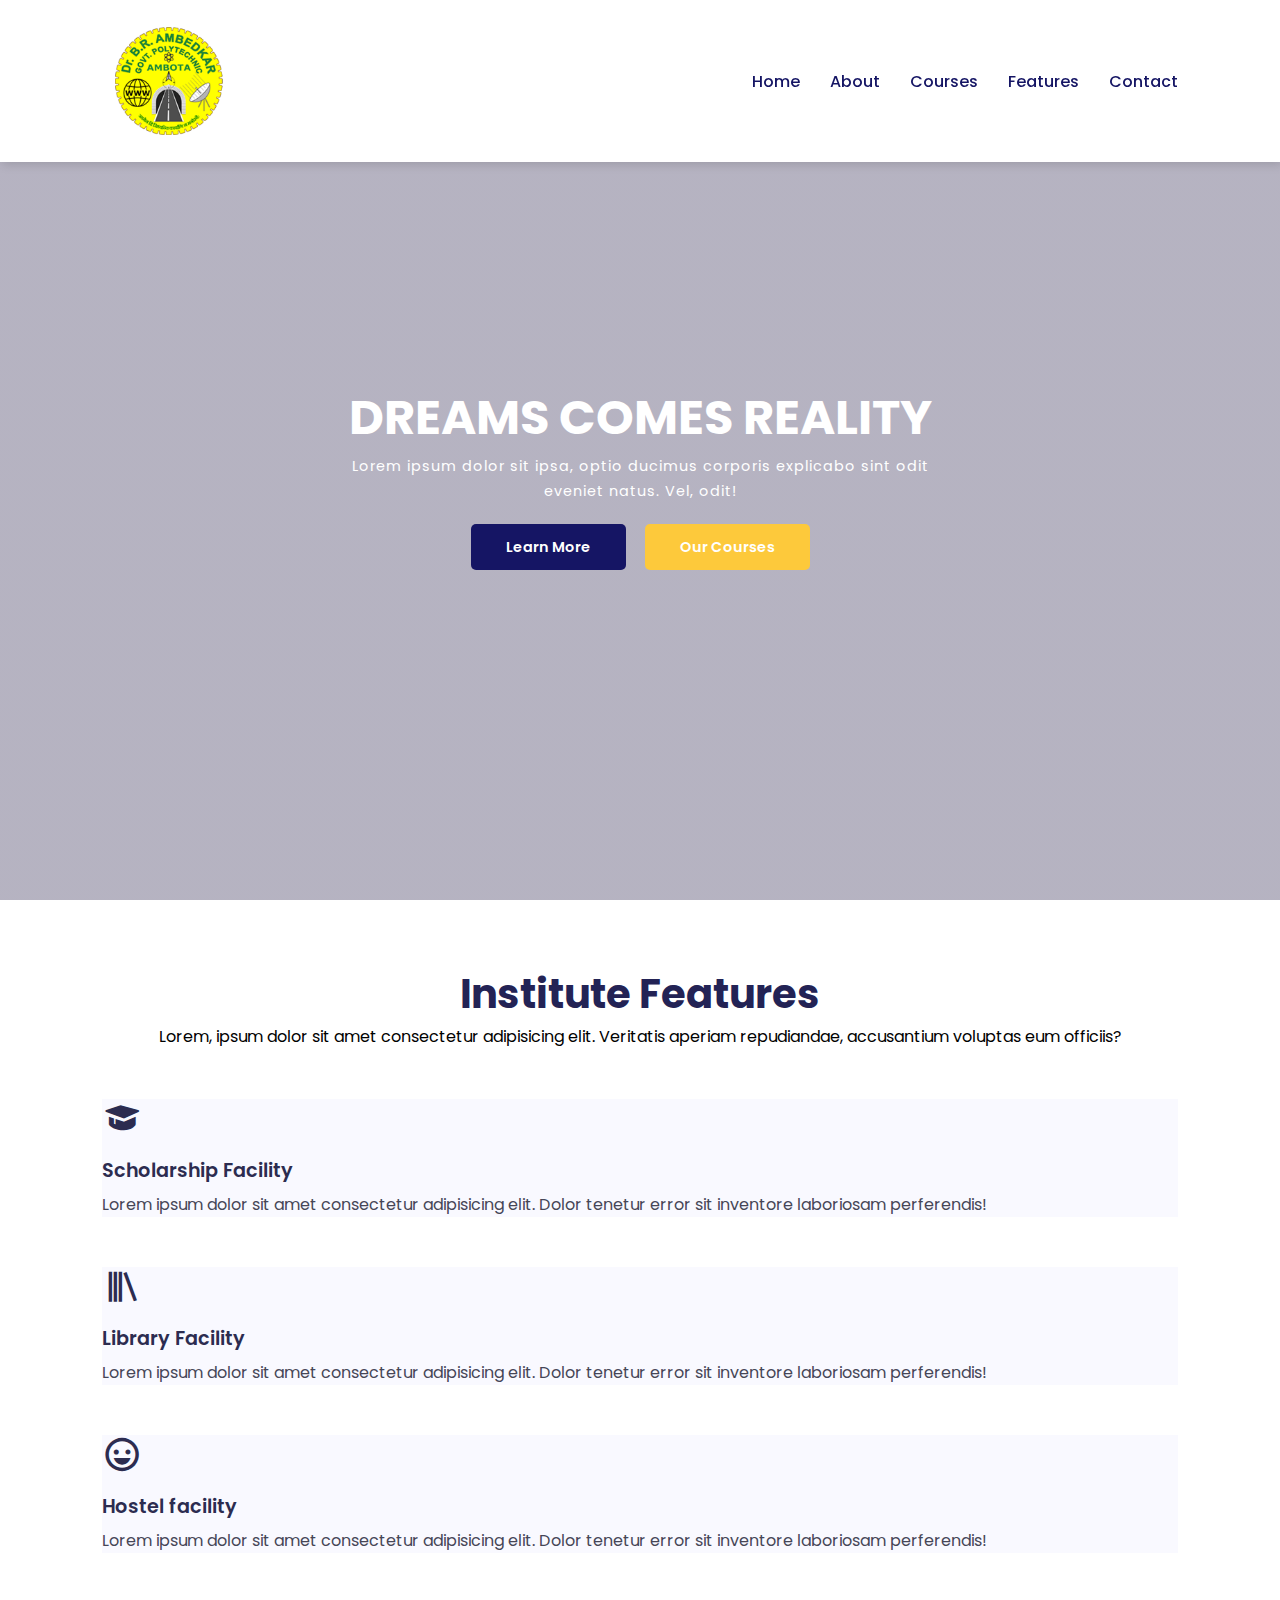
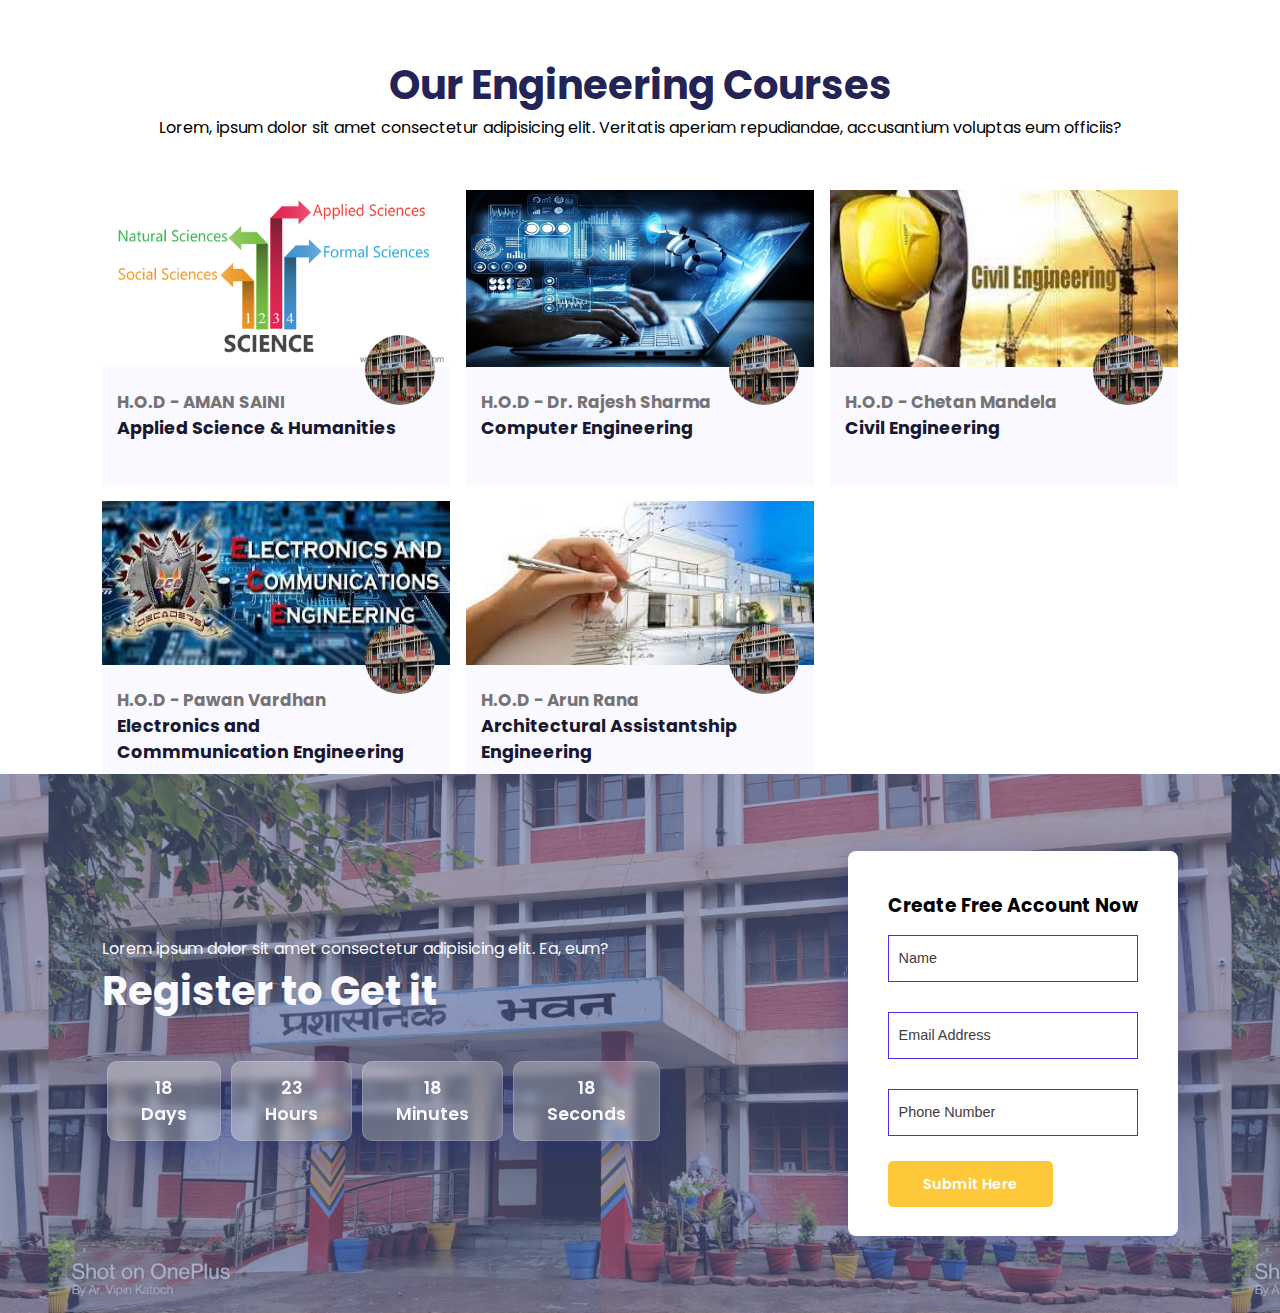
==== commit 0bdbdc99: "New Updates added by Kritika" ====
--- a/index.html
+++ b/index.html
@@ -81,6 +81,100 @@
 
         <div class="course-box">
             <div class="courses">
+                <img src="Images/applied.png" alt="">
+                <div class="details">
+                    <span><h3>H.O.D - AMAN SAINI</span>
+                    <h6>Applied Science & Humanities</h6>
+                   <!-- <div class="star">
+                    <i class='bx bxs-star'></i>
+                    <i class='bx bxs-star'></i>
+                    <i class='bx bxs-star'></i>
+                    <i class='bx bxs-star'></i>
+                    <i class='bx bxs-star'></i>
+                    <span>(300)</span> -->
+                   <!-- </div> --> 
+                </div>
+                <div class="cost">
+                <img src="Images/College-front.jpeg" alt="">
+                </div>
+            </div>
+
+            <div class="courses">
+                <img src="Images/cOMPUTER ENG.jpg" alt="">
+                <div class="details">
+                    <span><h3>H.O.D - Dr. Rajesh Sharma</h3></span>
+                    <h6>Computer Engineering</h6>
+                   <!-- <div class="star">
+                    <i class='bx bxs-star'></i>
+                    <i class='bx bxs-star'></i>
+                    <i class='bx bxs-star'></i>
+                    <i class='bx bxs-star'></i>
+                    <i class='bx bxs-star'></i>
+                    <span>(300)</span>
+                   </div> -->
+                </div>
+                <div class="cost">
+                    <img src="Images/College-front.jpeg" alt="">
+                </div>
+            </div>
+
+            <div class="courses">
+                <img src="/Images/civil.jpeg" alt="">
+                <div class="details">
+                    <span><h3>H.O.D - Chetan Mandela</h3></span>
+                    <h6>Civil Engineering</h6>
+                   <!-- <div class="star">
+                    <i class='bx bxs-star'></i>
+                    <i class='bx bxs-star'></i>
+                    <i class='bx bxs-star'></i>
+                    <i class='bx bxs-star'></i>
+                    <i class='bx bxs-star'></i>
+                    <span>(300)</span>
+                   </div> -->
+                </div>
+                <div class="cost">
+                    <img src="Images/College-front.jpeg" alt="">
+                </div>
+            </div>
+
+            <div class="courses">
+                <img src="Images/ece.jpeg" alt="">
+                <div class="details">
+                    <span><h3>H.O.D - Pawan Vardhan</h3></span>
+                    <h6>Electronics and Commmunication Engineering</h6>
+                   <!-- <div class="star">
+                    <i class='bx bxs-star'></i>
+                    <i class='bx bxs-star'></i>
+                    <i class='bx bxs-star'></i>
+                    <i class='bx bxs-star'></i>
+                    <i class='bx bxs-star'></i>
+                    <span>(300)</span>
+                   </div> -->
+                </div>
+                <div class="cost">
+                    <img src="Images/College-front.jpeg" alt="">
+                </div>
+            </div>
+            <div class="courses">
+                <img src="Images/archi.jpeg" alt="">
+                <div class="details">
+                    <span><h3>H.O.D - Arun Rana</h3></span>
+                    <h6>Architectural Assistantship Engineering</h6>
+                   <!-- <div class="star">
+                    <i class='bx bxs-star'></i>
+                    <i class='bx bxs-star'></i>
+                    <i class='bx bxs-star'></i>
+                    <i class='bx bxs-star'></i>
+                    <i class='bx bxs-star'></i>
+                    <span>(300)</span>
+                   </div> -->
+                </div>
+                <div class="cost">
+                    <img src="Images/College-front.jpeg" alt="">
+                </div>
+            </div>
+
+               <!-- <div class="courses">
                 <img src="/Images/College-front.jpeg" alt="">
                 <div class="details">
                     <span>Updated 22/22/2023</span>
@@ -96,101 +190,7 @@
                 </div>
                 <div class="cost">
                     $50.50
-                </div>
-            </div>
-
-            <div class="courses">
-                <img src="/Images/College-front.jpeg" alt="">
-                <div class="details">
-                    <span>Updated 22/22/2023</span>
-                    <h6>Applied Science & Humanities</h6>
-                   <div class="star">
-                    <i class='bx bxs-star'></i>
-                    <i class='bx bxs-star'></i>
-                    <i class='bx bxs-star'></i>
-                    <i class='bx bxs-star'></i>
-                    <i class='bx bxs-star'></i>
-                    <span>(300)</span>
-                   </div>
-                </div>
-                <div class="cost">
-                    $50.50
-                </div>
-            </div>
-
-            <div class="courses">
-                <img src="/Images/College-front.jpeg" alt="">
-                <div class="details">
-                    <span>Updated 22/22/2023</span>
-                    <h6>Applied Science & Humanities</h6>
-                   <div class="star">
-                    <i class='bx bxs-star'></i>
-                    <i class='bx bxs-star'></i>
-                    <i class='bx bxs-star'></i>
-                    <i class='bx bxs-star'></i>
-                    <i class='bx bxs-star'></i>
-                    <span>(300)</span>
-                   </div>
-                </div>
-                <div class="cost">
-                    $50.50
-                </div>
-            </div>
-
-            <div class="courses">
-                <img src="/Images/College-front.jpeg" alt="">
-                <div class="details">
-                    <span>Updated 22/22/2023</span>
-                    <h6>Applied Science & Humanities</h6>
-                   <div class="star">
-                    <i class='bx bxs-star'></i>
-                    <i class='bx bxs-star'></i>
-                    <i class='bx bxs-star'></i>
-                    <i class='bx bxs-star'></i>
-                    <i class='bx bxs-star'></i>
-                    <span>(300)</span>
-                   </div>
-                </div>
-                <div class="cost">
-                    $50.50
-                </div>
-            </div>
-            <div class="courses">
-                <img src="/Images/College-front.jpeg" alt="">
-                <div class="details">
-                    <span>Updated 22/22/2023</span>
-                    <h6>Applied Science & Humanities</h6>
-                   <div class="star">
-                    <i class='bx bxs-star'></i>
-                    <i class='bx bxs-star'></i>
-                    <i class='bx bxs-star'></i>
-                    <i class='bx bxs-star'></i>
-                    <i class='bx bxs-star'></i>
-                    <span>(300)</span>
-                   </div>
-                </div>
-                <div class="cost">
-                    $50.50
-                </div>
-            </div>
-
-               <div class="courses">
-                <img src="/Images/College-front.jpeg" alt="">
-                <div class="details">
-                    <span>Updated 22/22/2023</span>
-                    <h6>Applied Science & Humanities</h6>
-                   <div class="star">
-                    <i class='bx bxs-star'></i>
-                    <i class='bx bxs-star'></i>
-                    <i class='bx bxs-star'></i>
-                    <i class='bx bxs-star'></i>
-                    <i class='bx bxs-star'></i>
-                    <span>(300)</span>
-                   </div>
-                </div>
-                <div class="cost">
-                    $50.50
-                </div>
+                </div> -->
             </div>
         </div>
        
--- a/style.css
+++ b/style.css
@@ -43,14 +43,15 @@
 
 }
 
-nav .Collage-name{
+nav .Collage-name {
     margin-left: 2.5%;
     font-size: 2rem;
     color: rgb(24, 24, 49);
     transition: .3s ease-in;
 }
-nav .Collage-name:hover{
-    font-size:1.8rem ;
+
+nav .Collage-name:hover {
+    font-size: 1.8rem;
     /* margin: 1%; */
     padding: 1%;
     color: #FDC93B;
@@ -61,15 +62,17 @@
     cursor: pointer;
 
 }
-nav .collage-name{
-    color:rgb(35, 35, 85);
+
+nav .collage-name {
+    color: rgb(35, 35, 85);
     font-size: 2.2rem;
     transition: .3s ease-in;
     margin-left: 3%;
 }
-nav .collage-name:hover{
-    color:#FDC93B;
- 
+
+nav .collage-name:hover {
+    color: #FDC93B;
+
 
 }
 
@@ -99,7 +102,7 @@
 }
 
 /* Home */
-.back-video{
+.back-video {
     position: absolute;
     right: 0;
     bottom: 0;
@@ -108,7 +111,7 @@
 
 
 #home {
-    background-image: linear-gradient(rgba(12,3,51,0.3), rgba(12,3,51,0.3));
+    background-image: linear-gradient(rgba(12, 3, 51, 0.3), rgba(12, 3, 51, 0.3));
     width: 100%;
     height: 100vh;
     background-size: cover;
@@ -130,7 +133,8 @@
     transition: 0.5s ease;
 
 }
-#home h1:hover{
+
+#home h1:hover {
     -webkit-text-stroke: 1px #fff;
     color: transparent;
 }
@@ -177,7 +181,8 @@
     color: #fff;
     background: #FDC93B;
     transition: 0.3s ease;
-    margin-left: 15px;;
+    margin-left: 15px;
+    ;
 
 }
 
@@ -196,9 +201,9 @@
 
 }
 
-#features .fea-base{
-     display: grid; 
-     grid-template-columns: repeat(auto-fit, minmax(320px, 1fr)); 
+#features .fea-base {
+    display: grid;
+    grid-template-columns: repeat(auto-fit, minmax(320px, 1fr));
     grid-gap: 1rem;
     margin-top: 50px;
 }
@@ -229,89 +234,96 @@
 }
 
 /* courses */
-#course{
+#course {
     padding: 8vw 8vw 0 8vw;
     text-align: center;
 }
 
-#course .courses{
+#course .courses {
     text-align: start;
     background: #f9f9ff;
-    height: 100%;position: relative;
-}
-#course .course-box{
-    display: grid; 
-    grid-template-columns: repeat(auto-fit, minmax(320px, 1fr)); 
-   grid-gap: 1rem;
-   margin-top: 50px;
-}
-#course .courses img{
+    height: 100%;
+    position: relative;
+}
+
+#course .course-box {
+    display: grid;
+    grid-template-columns: repeat(auto-fit, minmax(320px, 1fr));
+    grid-gap: 1rem;
+    margin-top: 50px;
+}
+
+#course .courses img {
     width: 100%;
     height: 60%;
     background-size: cover;
     background-position: center;
 }
-#course .courses .details{
-    padding: 15px 15px 0 15px   ;
-}
-#course .courses .details i{
+
+#course .courses .details {
+    padding: 15px 15px 0 15px;
+}
+
+#course .courses .details i {
     color: #FDC93B;
     font-size: .9rem;
 }
-#course .courses .cost{
-    background-color: rgb(74,74, 136);
-    color: #f9f9ff;
-    line-height: 70px;
+
+#course .courses .cost img {
+
     width: 70px;
     height: 70px;
-    text-align: center;
     border-radius: 50%;
     position: absolute;
     right: 15px;
     bottom: 80px;
 }
+
 /* Registration */
 
 
-#registration{
-    padding: 6vw 8vw 6vw 8vw ;
-    background-image: linear-gradient(rgba(99, 112, 168, 0.5),rgba(99, 112, 168, 0.5)), url(/Images/College-front.jpeg);
+#registration {
+    padding: 6vw 8vw 6vw 8vw;
+    background-image: linear-gradient(rgba(99, 112, 168, 0.5), rgba(99, 112, 168, 0.5)), url(/Images/College-front.jpeg);
     width: 100%;
     height: 100%;
     background-size: contain;
-    background-position:  center;
+    background-position: center;
     display: flex;
     justify-content: space-between;
     align-items: center;
 }
-#registration .reminder{
+
+#registration .reminder {
     color: #f9f9ff;
 
 }
-#registration .reminder h1{
+
+#registration .reminder h1 {
     color: #f9f9ff;
-    
-}
-
-#registration .reminder .time{
-display: flex;    
-margin-top: 40px;
-}
-
-#registration .reminder .time .date{
+
+}
+
+#registration .reminder .time {
+    display: flex;
+    margin-top: 40px;
+}
+
+#registration .reminder .time .date {
     text-align: center;
     padding: 13px 33px;
-    background: rgba(255, 255, 255,0.25);
+    background: rgba(255, 255, 255, 0.25);
     backdrop-filter: blur(4px);
     box-shadow: 0 8px 32px 0 rgba(31, 38, 135, 0.37);
     border-radius: 10px;
     margin: 0 5px 10px 5px;
-    border: 1px solid rgba(255, 255, 255,0.18);
+    border: 1px solid rgba(255, 255, 255, 0.18);
     font-size: 1.1rem;
     font-weight: 600;
-    
-}
-#registration .form{
+
+}
+
+#registration .form {
     background: #fff;
     border-radius: 8px;
     display: flex;
@@ -319,23 +331,26 @@
     padding: 40px;
     box-shadow: 0 8px 32px 0 rgba(31, 38, 135, 0.37);
 }
-#registration .form  input{
+
+#registration .form input {
     margin: 15px 0;
     padding: 15px 10px;
     border: 1px solid rgb(84, 40, 241);
     outline: none;
 }
-#registration .form .btn{
-margin-top: 20px;
-}
-#registration .form  input::placeholder{
+
+#registration .form .btn {
+    margin-top: 20px;
+}
+
+#registration .form input::placeholder {
     color: #413c3c;
     font-weight: 500;
     font-size: 0.9rem;
 }
 
 
-#registration  .form a.yellow {
+#registration .form a.yellow {
     text-decoration: none;
     font-size: 0.9rem;
     padding: 13px 35px;
@@ -347,8 +362,9 @@
     transition: 0.3s ease;
 
 }
-#registration  .form a.yellow:hover {
+
+#registration .form a.yellow:hover {
     color: rgb(21, 21, 100);
     background: white;
 
-}
+}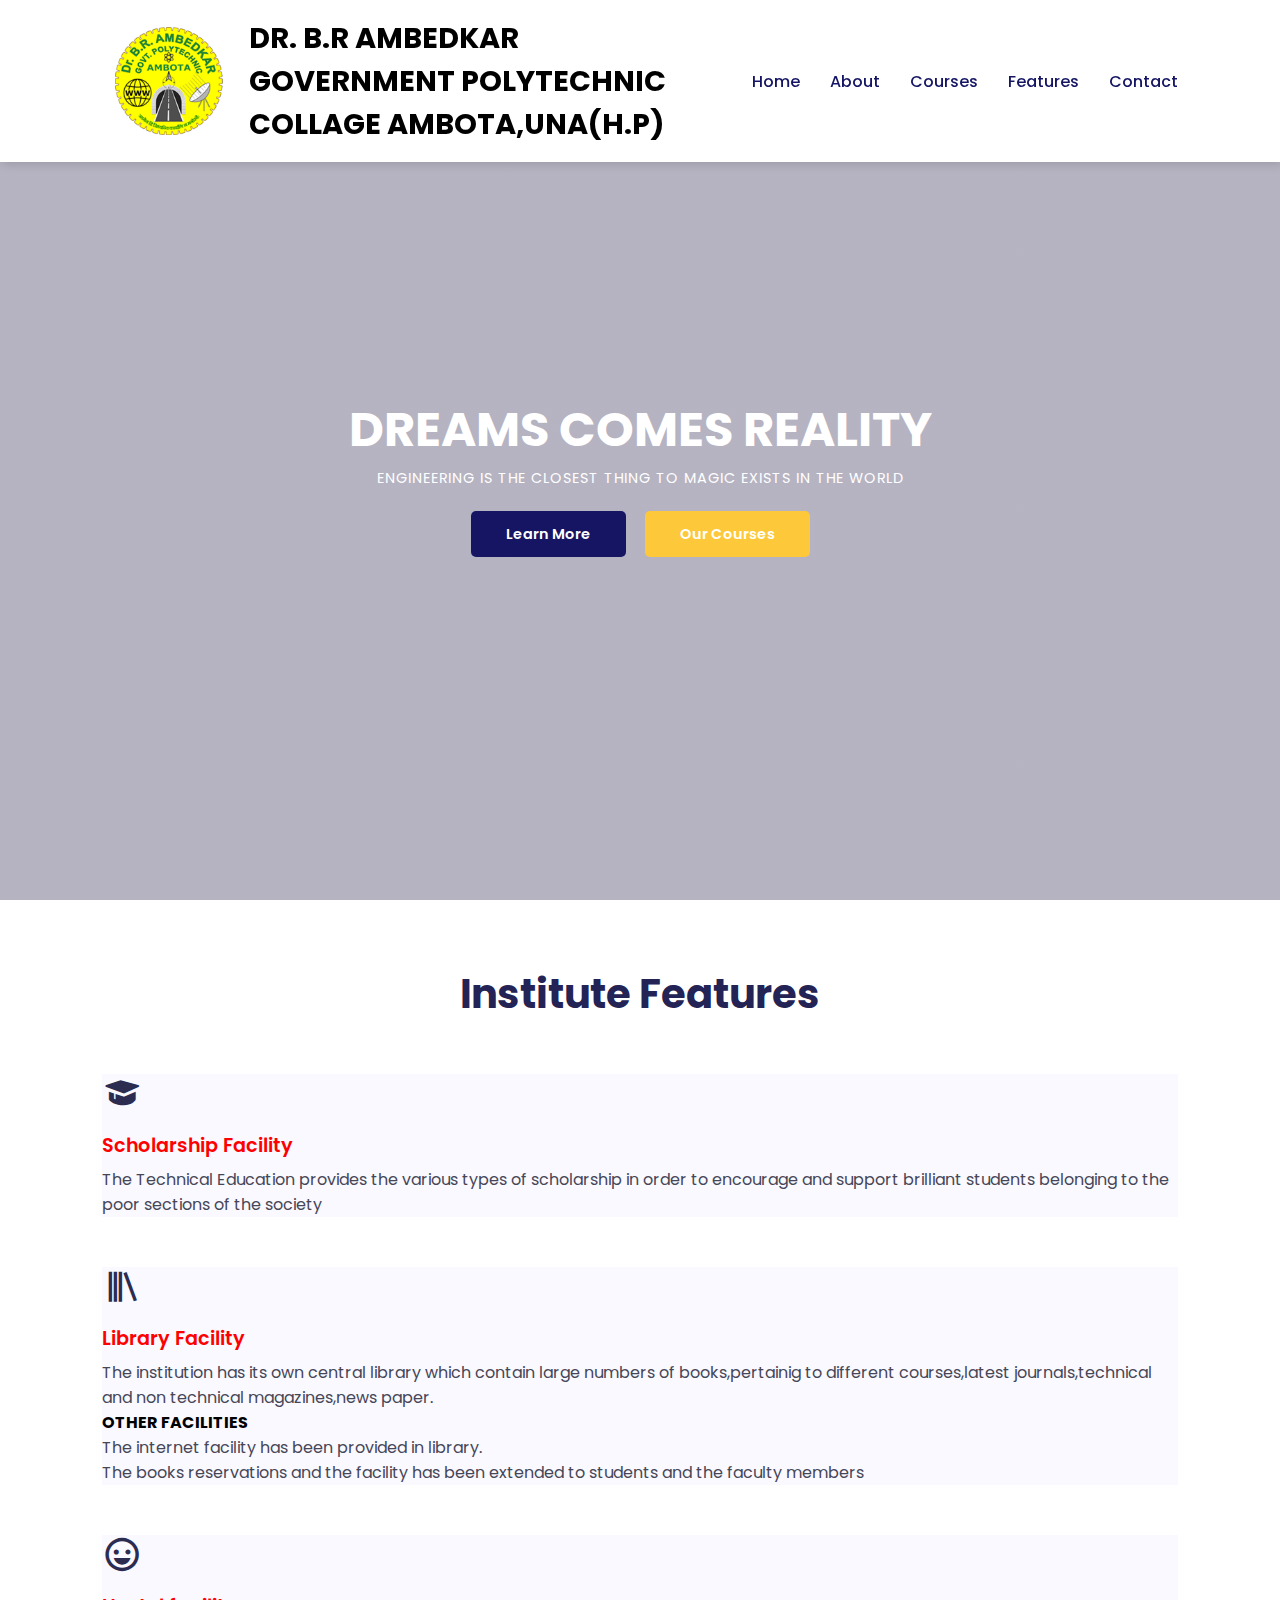
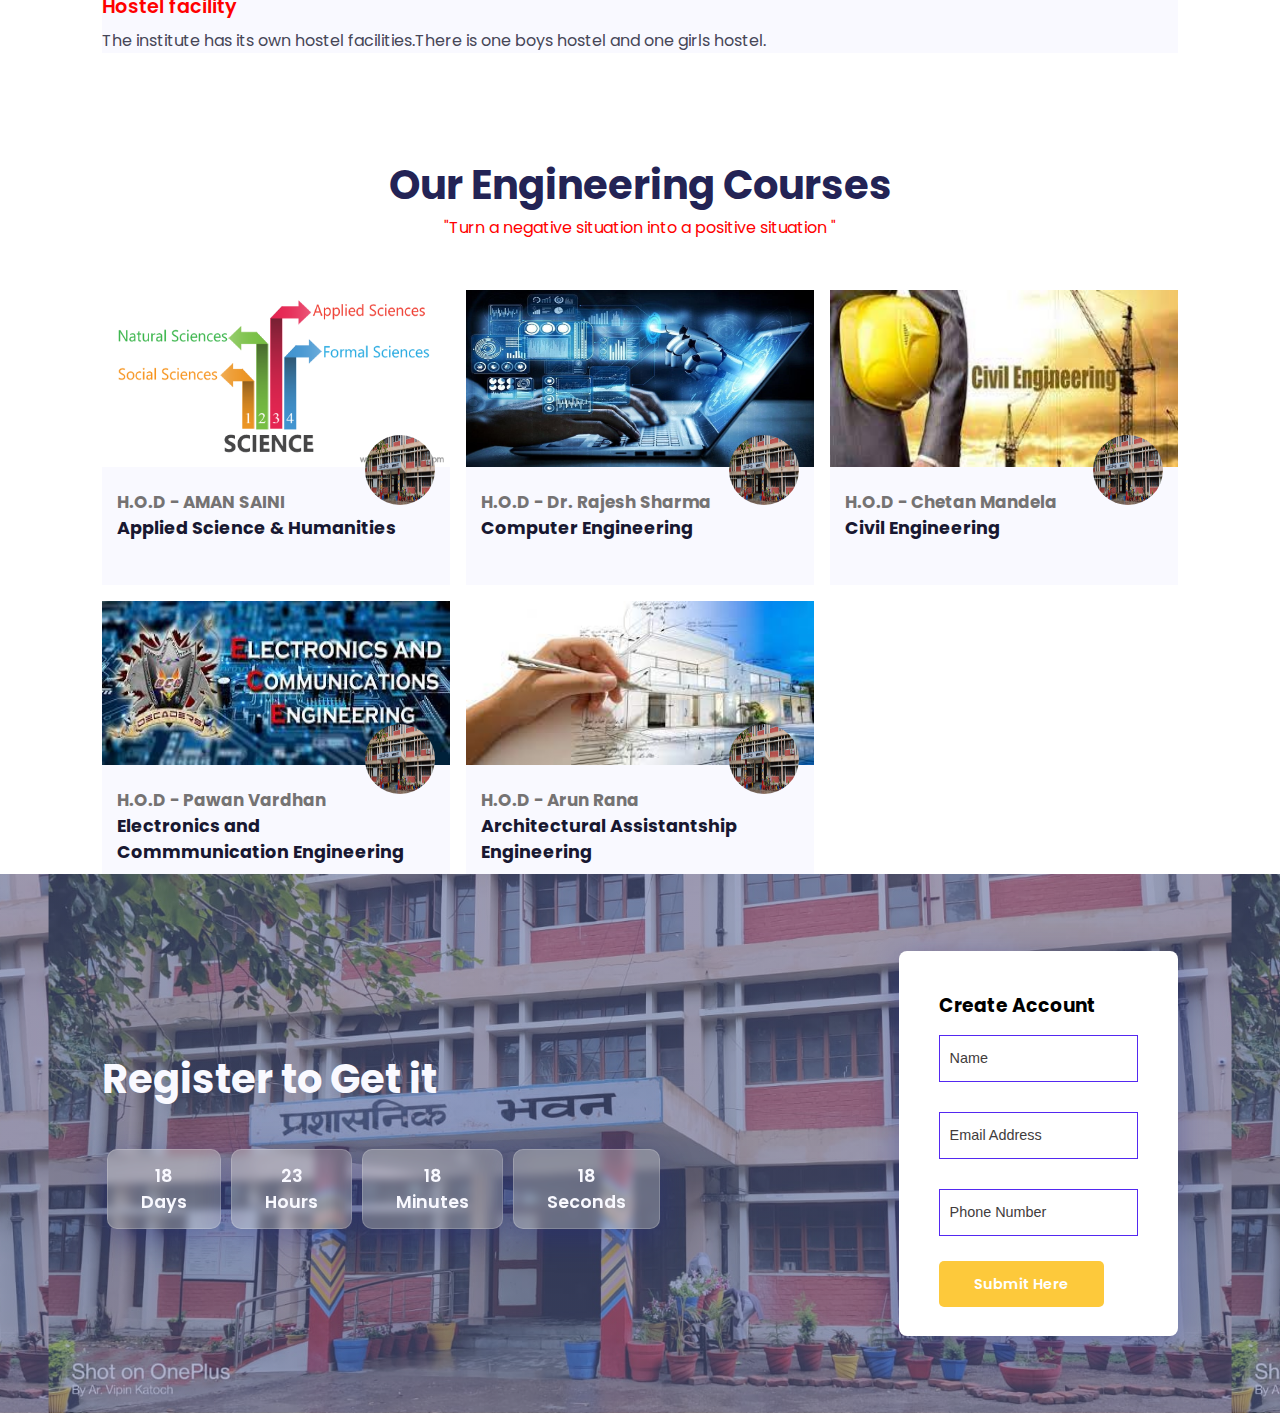
==== commit 8478ecb8: "add changes" ====
--- a/index.html
+++ b/index.html
@@ -12,6 +12,7 @@
     <!-- Navigation -->
     <nav>
         <img src="/Images/college logo2.png" alt="">
+        <h3 class="headname" > dr. b.r ambedkar government polytechnic collage ambota,una(h.p)</h3>
         <div class="navigation">
             <ul>
                 <li><a href="#">Home</a></li>
@@ -32,7 +33,7 @@
             <source src="videos/pexels_videos_2002527 (1080p).mp4">
         </video>
         <h1>Dreams comes reality</h1>
-        <p>Lorem ipsum dolor sit  ipsa, optio ducimus corporis explicabo sint odit eveniet natus. Vel, odit!</p>
+        <p>ENGINEERING IS THE CLOSEST THING TO MAGIC EXISTS IN THE WORLD</p>
         <div class="btn">
             <a class="blue" href="#">Learn More</a>
             <a href="#" class="yellow">Our Courses</a>
@@ -44,12 +45,12 @@
     <!-- Features section -->
     <section id="features">
         <h1>Institute Features</h1>
-        <p>Lorem, ipsum dolor sit amet consectetur adipisicing elit. Veritatis aperiam repudiandae, accusantium voluptas eum officiis?</p>
+        <p></p>
         <div class="fea-base">
             <div class="fea-box">
                 <i class='bx bxs-graduation'></i>
-                <h3>Scholarship Facility</h3>
-                <p>Lorem ipsum dolor sit amet consectetur adipisicing elit. Dolor tenetur error sit inventore laboriosam perferendis!
+                <h3 style="color: red;">Scholarship Facility</h3>
+              <p>The Technical Education provides the various types of scholarship in order to encourage and support brilliant students belonging to the poor sections of the society
                 </p>
             </div>
         </div>
@@ -57,18 +58,21 @@
         <div class="fea-base">
             <div class="fea-box">
                 <i class='bx bx-library' ></i>
-                <h3>Library Facility</h3>
-                <p>Lorem ipsum dolor sit amet consectetur adipisicing elit. Dolor tenetur error sit inventore laboriosam perferendis!
-                </p>
-            </div>
+                <h3 style="color: red;">Library Facility</h3>
+                <p>The institution has its own central library which contain large numbers of books,pertainig to different courses,latest journals,technical and non technical magazines,news paper.</p>
+                <h4>OTHER FACILITIES</h4> 
+                <P>The internet facility has been provided in library.
+                    <br>The books reservations and the facility has been extended to students and the faculty members
+                </P>
+            </div>
+
         </div>
 
         <div class="fea-base">
             <div class="fea-box">
                 <i class='bx bx-happy'></i>
-                <h3>Hostel facility </h3>
-                <p>Lorem ipsum dolor sit amet consectetur adipisicing elit. Dolor tenetur error sit inventore laboriosam perferendis!
-                </p>
+                <h3 style="color: red;">Hostel facility </h3>
+                <p>The institute has its own hostel facilities.There is one boys hostel and one girls hostel.</p>
             </div>
         </div>
     </section>
@@ -77,8 +81,7 @@
     <section id="course">
 
         <h1>Our Engineering Courses</h1>
-        <p>Lorem, ipsum dolor sit amet consectetur adipisicing elit. Veritatis aperiam repudiandae, accusantium voluptas eum officiis?</p>
-
+        <p style="color: red;"> "Turn a negative situation into a positive situation "</p>
         <div class="course-box">
             <div class="courses">
                 <img src="Images/applied.png" alt="">
@@ -200,7 +203,6 @@
     <!-- Registration -->
     <section id="registration">
         <div class="reminder">
-            <p>Lorem ipsum dolor sit amet consectetur adipisicing elit. Ea, eum?</p>
             <h1>Register to Get it</h1>
             <div class="time">
                 <div class="date">
@@ -223,7 +225,7 @@
 
 
         <div class="form">
-            <h3>Create Free Account Now</h3>
+            <h3>Create Account</h3>
             <input type="text" placeholder="Name" name="" id=" " required>
             <input type="email" placeholder="Email Address" name="" id="" required>
             <input type="text" placeholder="Phone Number" name="" id="" required>
--- a/style.css
+++ b/style.css
@@ -17,7 +17,18 @@
     font-weight: 700;
     color: rgb(35, 35, 85);
 }
-
+.headname{
+    text-transform: uppercase;
+    color: black;
+    font-size: 1.8rem;
+    margin: 2%;
+    transition: 0.3s ease-in;
+    
+}
+.headname:hover{
+    color: #FDC93B;
+    font-size: 1.6rem;
+}
 span {
     font-size: .9rem;
     color: #757373;
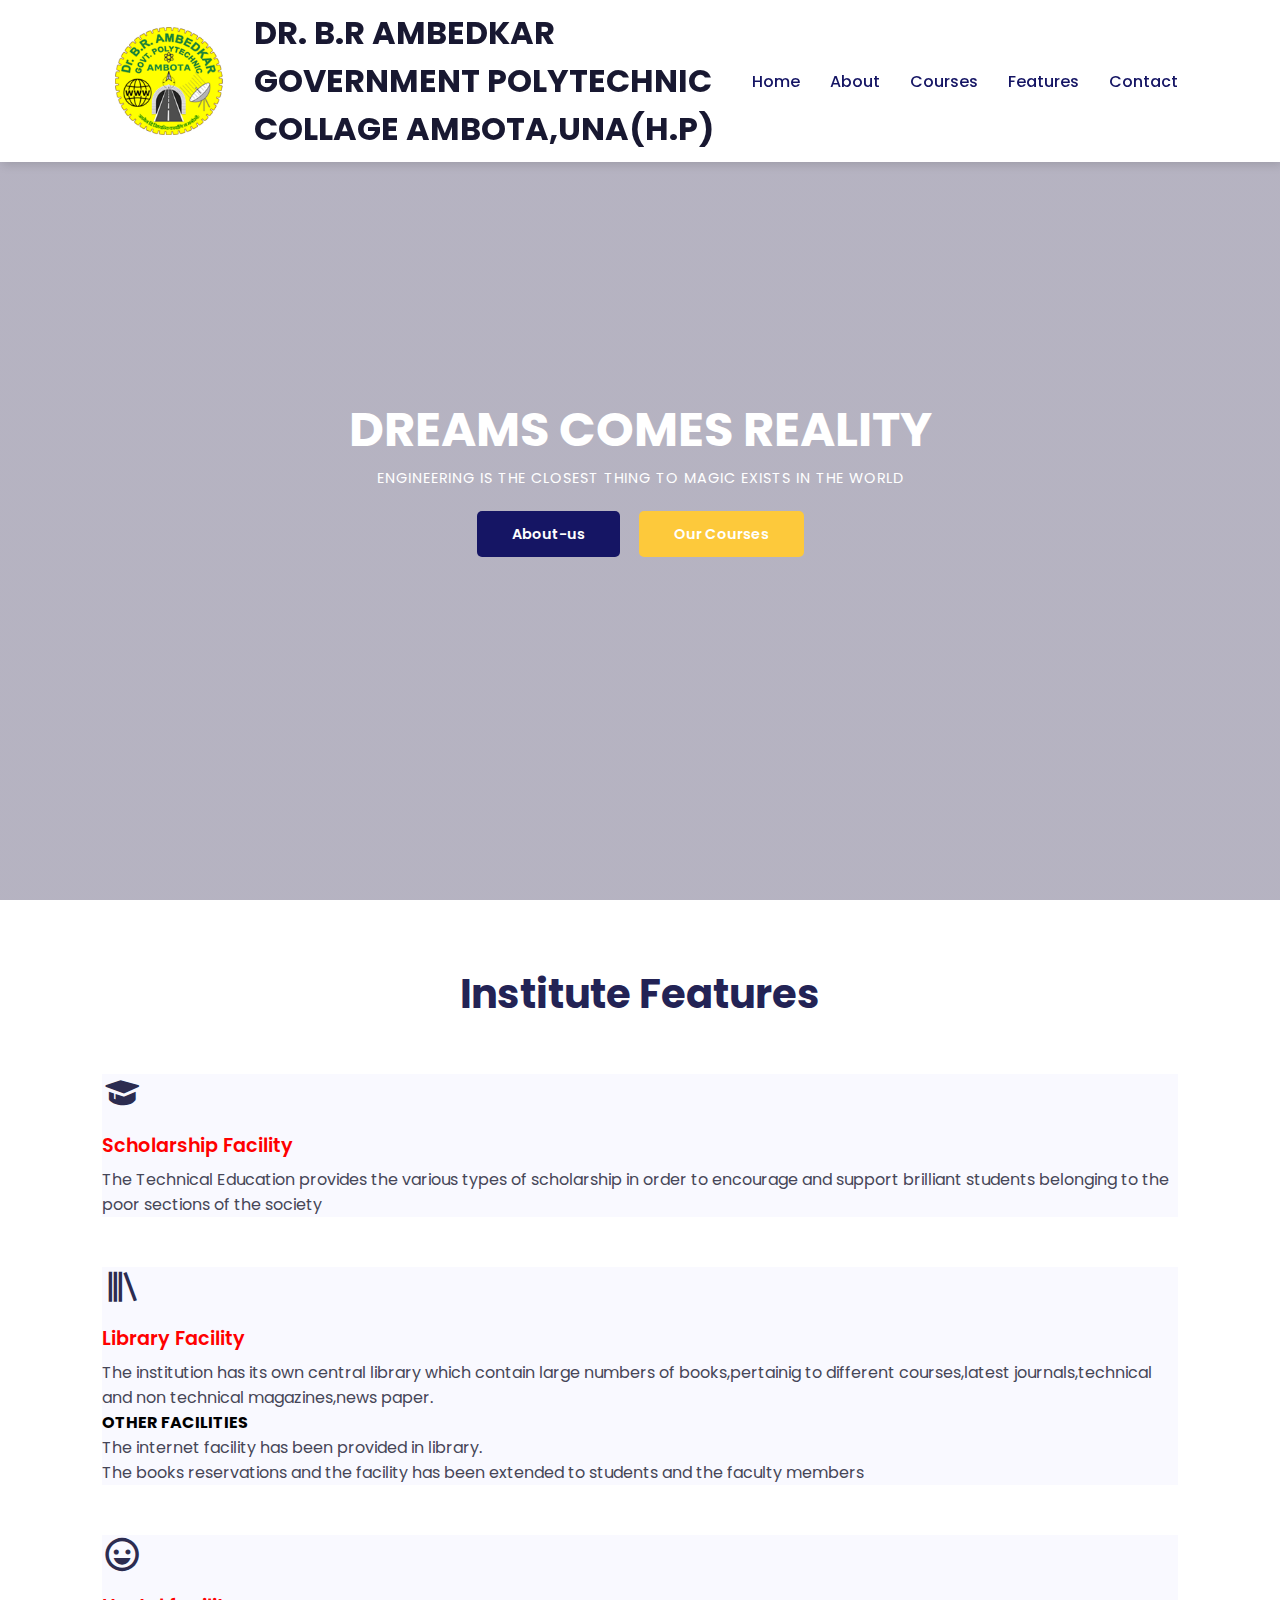
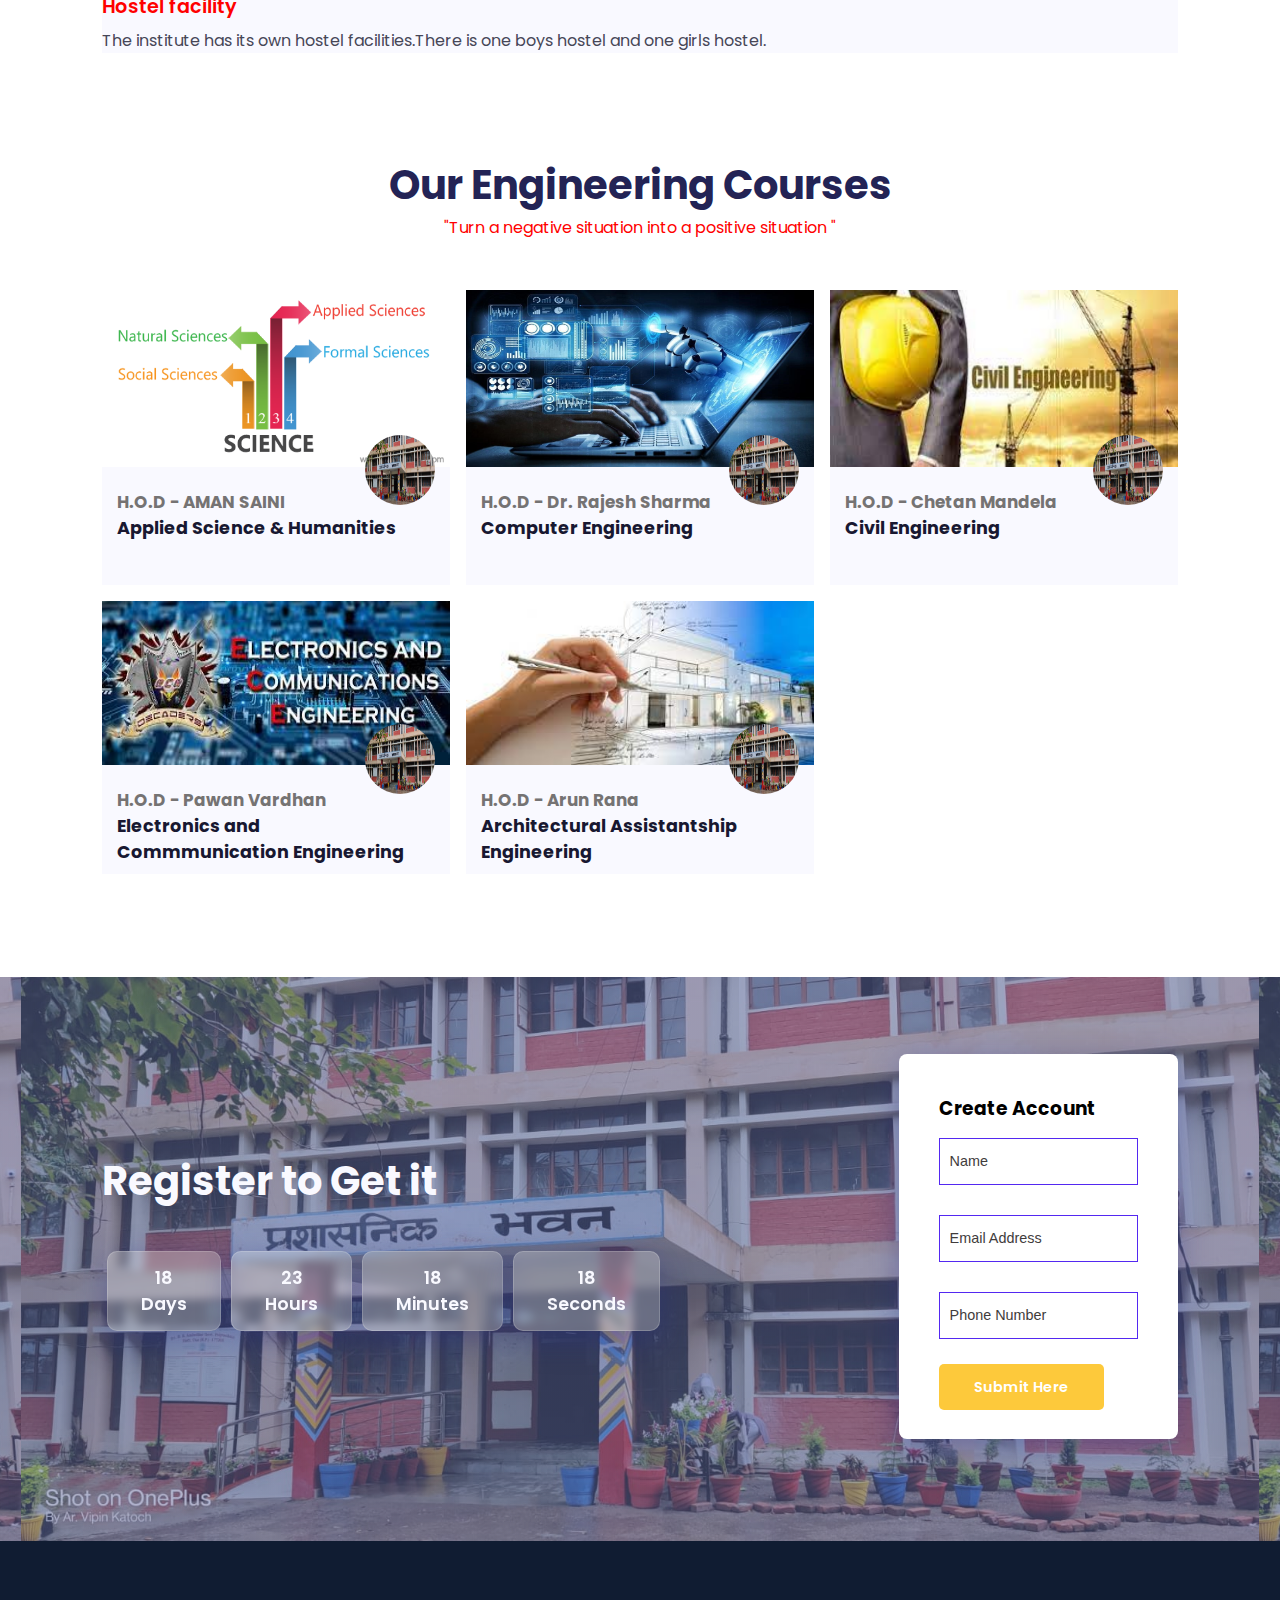
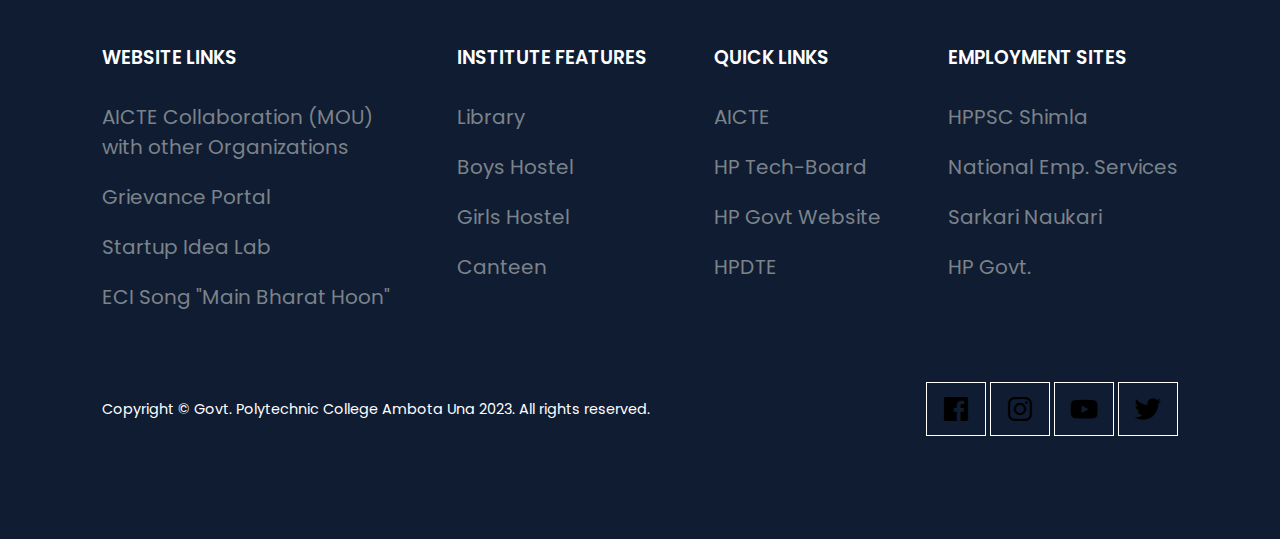
==== commit c142ce9d: "footer section added" ====
--- a/index.html
+++ b/index.html
@@ -6,23 +6,25 @@
     <title>DR. B.R AMBEDKAR GOVT. POLYTECHNIC INSTITUTE </title>
     <link rel="stylesheet" href="style.css">
 
+    <script src="https://code.jquery.com/jquery-3.7.1.min.js" integrity="sha256-/JqT3SQfawRcv/BIHPThkBvs0OEvtFFmqPF/lYI/Cxo=" crossorigin="anonymous"></script>
+
     <link href='https://unpkg.com/boxicons@2.1.4/css/boxicons.min.css' rel='stylesheet'>
 </head>
 <body>
     <!-- Navigation -->
     <nav>
         <img src="/Images/college logo2.png" alt="">
-        <h3 class="headname" > dr. b.r ambedkar government polytechnic collage ambota,una(h.p)</h3>
+        <h3 class="Collage-name" > dr. b.r ambedkar government polytechnic collage ambota,una(h.p)</h3>
         <div class="navigation">
             <ul>
+                <i id="menu-close" class='bx bx-window-close'></i>
                 <li><a href="#">Home</a></li>
-                <li><a href="#">About</a></li>
+                <li><a href="#course">About</a></li>
                 <li><a href="#">Courses</a></li>
                 <li><a href="#">Features</a></li>
                 <li><a href="#">Contact</a></li>
-
             </ul>
-       
+              <img src="Images/hamburger-menu-4064899-3357998.webp" id="menu-btn" alt="">       
         </div>
     </nav>
 
@@ -35,8 +37,8 @@
         <h1>Dreams comes reality</h1>
         <p>ENGINEERING IS THE CLOSEST THING TO MAGIC EXISTS IN THE WORLD</p>
         <div class="btn">
-            <a class="blue" href="#">Learn More</a>
-            <a href="#" class="yellow">Our Courses</a>
+            <a class="blue" href="#">About-us</a>
+            <a href="#course" class="yellow">Our Courses</a>
         </div>
 
 
@@ -88,14 +90,7 @@
                 <div class="details">
                     <span><h3>H.O.D - AMAN SAINI</span>
                     <h6>Applied Science & Humanities</h6>
-                   <!-- <div class="star">
-                    <i class='bx bxs-star'></i>
-                    <i class='bx bxs-star'></i>
-                    <i class='bx bxs-star'></i>
-                    <i class='bx bxs-star'></i>
-                    <i class='bx bxs-star'></i>
-                    <span>(300)</span> -->
-                   <!-- </div> --> 
+            
                 </div>
                 <div class="cost">
                 <img src="Images/College-front.jpeg" alt="">
@@ -107,14 +102,7 @@
                 <div class="details">
                     <span><h3>H.O.D - Dr. Rajesh Sharma</h3></span>
                     <h6>Computer Engineering</h6>
-                   <!-- <div class="star">
-                    <i class='bx bxs-star'></i>
-                    <i class='bx bxs-star'></i>
-                    <i class='bx bxs-star'></i>
-                    <i class='bx bxs-star'></i>
-                    <i class='bx bxs-star'></i>
-                    <span>(300)</span>
-                   </div> -->
+                 
                 </div>
                 <div class="cost">
                     <img src="Images/College-front.jpeg" alt="">
@@ -126,14 +114,7 @@
                 <div class="details">
                     <span><h3>H.O.D - Chetan Mandela</h3></span>
                     <h6>Civil Engineering</h6>
-                   <!-- <div class="star">
-                    <i class='bx bxs-star'></i>
-                    <i class='bx bxs-star'></i>
-                    <i class='bx bxs-star'></i>
-                    <i class='bx bxs-star'></i>
-                    <i class='bx bxs-star'></i>
-                    <span>(300)</span>
-                   </div> -->
+                   
                 </div>
                 <div class="cost">
                     <img src="Images/College-front.jpeg" alt="">
@@ -145,14 +126,7 @@
                 <div class="details">
                     <span><h3>H.O.D - Pawan Vardhan</h3></span>
                     <h6>Electronics and Commmunication Engineering</h6>
-                   <!-- <div class="star">
-                    <i class='bx bxs-star'></i>
-                    <i class='bx bxs-star'></i>
-                    <i class='bx bxs-star'></i>
-                    <i class='bx bxs-star'></i>
-                    <i class='bx bxs-star'></i>
-                    <span>(300)</span>
-                   </div> -->
+                
                 </div>
                 <div class="cost">
                     <img src="Images/College-front.jpeg" alt="">
@@ -163,37 +137,14 @@
                 <div class="details">
                     <span><h3>H.O.D - Arun Rana</h3></span>
                     <h6>Architectural Assistantship Engineering</h6>
-                   <!-- <div class="star">
-                    <i class='bx bxs-star'></i>
-                    <i class='bx bxs-star'></i>
-                    <i class='bx bxs-star'></i>
-                    <i class='bx bxs-star'></i>
-                    <i class='bx bxs-star'></i>
-                    <span>(300)</span>
-                   </div> -->
-                </div>
-                <div class="cost">
-                    <img src="Images/College-front.jpeg" alt="">
-                </div>
-            </div>
-
-               <!-- <div class="courses">
-                <img src="/Images/College-front.jpeg" alt="">
-                <div class="details">
-                    <span>Updated 22/22/2023</span>
-                    <h6>Applied Science & Humanities</h6>
-                   <div class="star">
-                    <i class='bx bxs-star'></i>
-                    <i class='bx bxs-star'></i>
-                    <i class='bx bxs-star'></i>
-                    <i class='bx bxs-star'></i>
-                    <i class='bx bxs-star'></i>
-                    <span>(300)</span>
-                   </div>
-                </div>
-                <div class="cost">
-                    $50.50
-                </div> -->
+                 
+                </div>
+                <div class="cost">
+                    <img src="Images/College-front.jpeg" alt="">
+                </div>
+            </div>
+
+              
             </div>
         </div>
        
@@ -235,6 +186,58 @@
         </div>
     </section>
 
-
+    <footer>
+        <div class="footer-col">
+            <h3>Website Links</h3>
+            <li>AICTE Collaboration (MOU) <br> with other Organizations</li>
+            <li>Grievance Portal</li>
+            <li>Startup Idea Lab</li>
+            <li>ECI Song "Main Bharat Hoon"</li>
+        </div>
+
+        <div class="footer-col">
+            <h3>Institute Features</h3>
+            <li>Library </li>
+            <li>Boys Hostel</li>
+            <li>Girls Hostel</li>
+            <li>Canteen</li>
+            
+        </div>
+
+        <div class="footer-col">
+            <h3>Quick links</h3>
+            <li>AICTE</li>
+            <li>HP Tech-Board</li>
+            <li>HP Govt Website</li>
+            <li>HPDTE</li>
+        </div>
+
+        
+        <div class="footer-col">
+            <h3>Employment sites</h3>
+            <li>HPPSC Shimla</li>
+            <li>National Emp. Services</li>
+            <li>Sarkari Naukari</li>
+            <li>HP Govt.</li>
+        </div>
+        <div class="copyright">
+            <p>Copyright © Govt. Polytechnic College Ambota Una 2023. All rights reserved.</p>
+            <div class="pro-links">
+                <i class='bx bxl-facebook-square'></i>
+                <i class='bx bxl-instagram' ></i>
+                <i class='bx bxl-youtube' ></i>
+                <i class='bx bxl-twitter' ></i>
+            </div>
+
+        </div>
+    </footer>
+<!-- <script>
+    $('#menu-btn').click(function(){
+    $('nav ,navigation ul').addClass('active')
+});
+$('#menu-close').click(function(){
+    $('nav ,navigation ul').removeClass('active')
+});
+</script> -->
 </body>
 </html>--- a/style.css
+++ b/style.css
@@ -2,7 +2,6 @@
 
 * {
     margin: 0;
-
     padding: 0;
     box-sizing: border-box;
 }
@@ -17,18 +16,9 @@
     font-weight: 700;
     color: rgb(35, 35, 85);
 }
-.headname{
-    text-transform: uppercase;
-    color: black;
-    font-size: 1.8rem;
-    margin: 2%;
-    transition: 0.3s ease-in;
-    
-}
-.headname:hover{
-    color: #FDC93B;
-    font-size: 1.6rem;
-}
+
+
+
 span {
     font-size: .9rem;
     color: #757373;
@@ -51,12 +41,14 @@
     width: 100%;
     background-color: #fff;
     height: 18%;
+    z-index: 999;
 
 }
 
 nav .Collage-name {
     margin-left: 2.5%;
     font-size: 2rem;
+    text-transform: uppercase;
     color: rgb(24, 24, 49);
     transition: .3s ease-in;
 }
@@ -93,6 +85,10 @@
     align-items: center;
 
 
+}
+
+nav .navigation {
+    display: flex;
 }
 
 nav .navigation ul li {
@@ -110,6 +106,16 @@
 
 nav .navigation ul li a:hover {
     color: #FDC93B;
+}
+
+#menu-btn {
+    width: 50px;
+    height: 50px;
+    display: none;
+}
+
+#menu-close {
+    display: none;
 }
 
 /* Home */
@@ -246,7 +252,7 @@
 
 /* courses */
 #course {
-    padding: 8vw 8vw 0 8vw;
+    padding: 8vw 8vw 8vw 8vw;
     text-align: center;
 }
 
@@ -255,7 +261,17 @@
     background: #f9f9ff;
     height: 100%;
     position: relative;
-}
+    transition: .3s;
+}
+
+.courses:hover {
+    border: 3px solid #FDC93B;
+    padding: 3px;
+    border-radius: 5px;
+    border-color: #FDC93B;
+
+}
+
 
 #course .course-box {
     display: grid;
@@ -294,7 +310,7 @@
 
 
 #registration {
-    padding: 6vw 8vw 6vw 8vw;
+    padding: 6vw 8vw 8vw 8vw;
     background-image: linear-gradient(rgba(99, 112, 168, 0.5), rgba(99, 112, 168, 0.5)), url(/Images/College-front.jpeg);
     width: 100%;
     height: 100%;
@@ -378,4 +394,143 @@
     color: rgb(21, 21, 100);
     background: white;
 
-}+}
+
+/* footers */
+footer {
+    padding: 8vw;
+    background-color: #101C32;
+    display: flex;
+    justify-content: space-between;
+    align-items: flex-start;
+    flex-wrap: wrap;
+}
+
+footer .footer-col {
+    padding-bottom: 40px;
+
+}
+
+footer h3 {
+    text-transform: uppercase;
+    color: #fff;
+    font-weight: 600;
+    padding-bottom: 20px;
+}
+
+footer li {
+    list-style: none;
+    color: #7b838a;
+    padding: 10px 0;
+    font-size: 20px;
+    cursor: pointer;
+    transition: 0.3s ease;
+
+}
+
+footer li:hover {
+    color: #FDC93B;
+}
+
+footer .copyright {
+    margin-top: 20px;
+    display: flex;
+    justify-content: space-between;
+    align-items: center;
+    width: 100%;
+    flex-wrap: wrap;
+}
+
+footer .copyright p {
+    color: #fff;
+    font-size: 0.9rem;
+}
+
+.pro-links i {
+    padding: 10px 13px;
+    border: 1px solid #fff;
+    cursor: pointer;
+    font-size: 2rem;
+
+    transition: 0.3s ease;
+}
+
+.pro-links i:hover {
+    background: #FDC93B;
+    color: #fff;
+    border: 1px solid rgb(21, 21, 100);
+    cursor: pointer;
+}
+/* 
+@media (max-width: 760px) {
+    nav {
+        padding: 15px 20px;
+
+
+    }
+
+    nav img {
+        width: 130px;
+
+    }
+
+    #menu-btn {
+
+        display: initial;
+    }
+
+    #menu-close {
+        display: initial;
+        font-size: 1.6rem;
+        color: #fff;
+        padding: 30px 0 20px 20px;
+    }
+
+    nav .navigation ul {
+        position: absolute;
+        top: 0;
+        right: -220px;
+        width: 220px;
+        height: 100vh;
+        background: rgba(17, 20, 104, 0.45);
+        backdrop-filter: blur(4.5px);
+        border: 1px solid rgba(255, 155, 255, 0.18);
+        display: flex;
+        flex-direction: column;
+        justify-content: flex-start;
+        align-items: flex-start;
+    }
+
+    nav .navigation ul.active {
+        right: 0;
+    }
+
+    nav .navigation ul li {
+        padding: 20px 0 20px 40px;
+        margin-left: 0;
+    }
+
+    nav .navigation ul li a {
+        color: white;
+    }
+
+    #home {
+        padding-top: 0px;
+    }
+
+    #home p {
+        width: 90%;
+    }
+
+    #features {
+        padding: 8vw 4vw 0 4vw;
+    }
+
+    #course {
+        padding: 8vw 4vw 0 4vw;
+    }
+
+    footer .copyright .pro-links {
+        margin-top: 15px;
+    }
+} */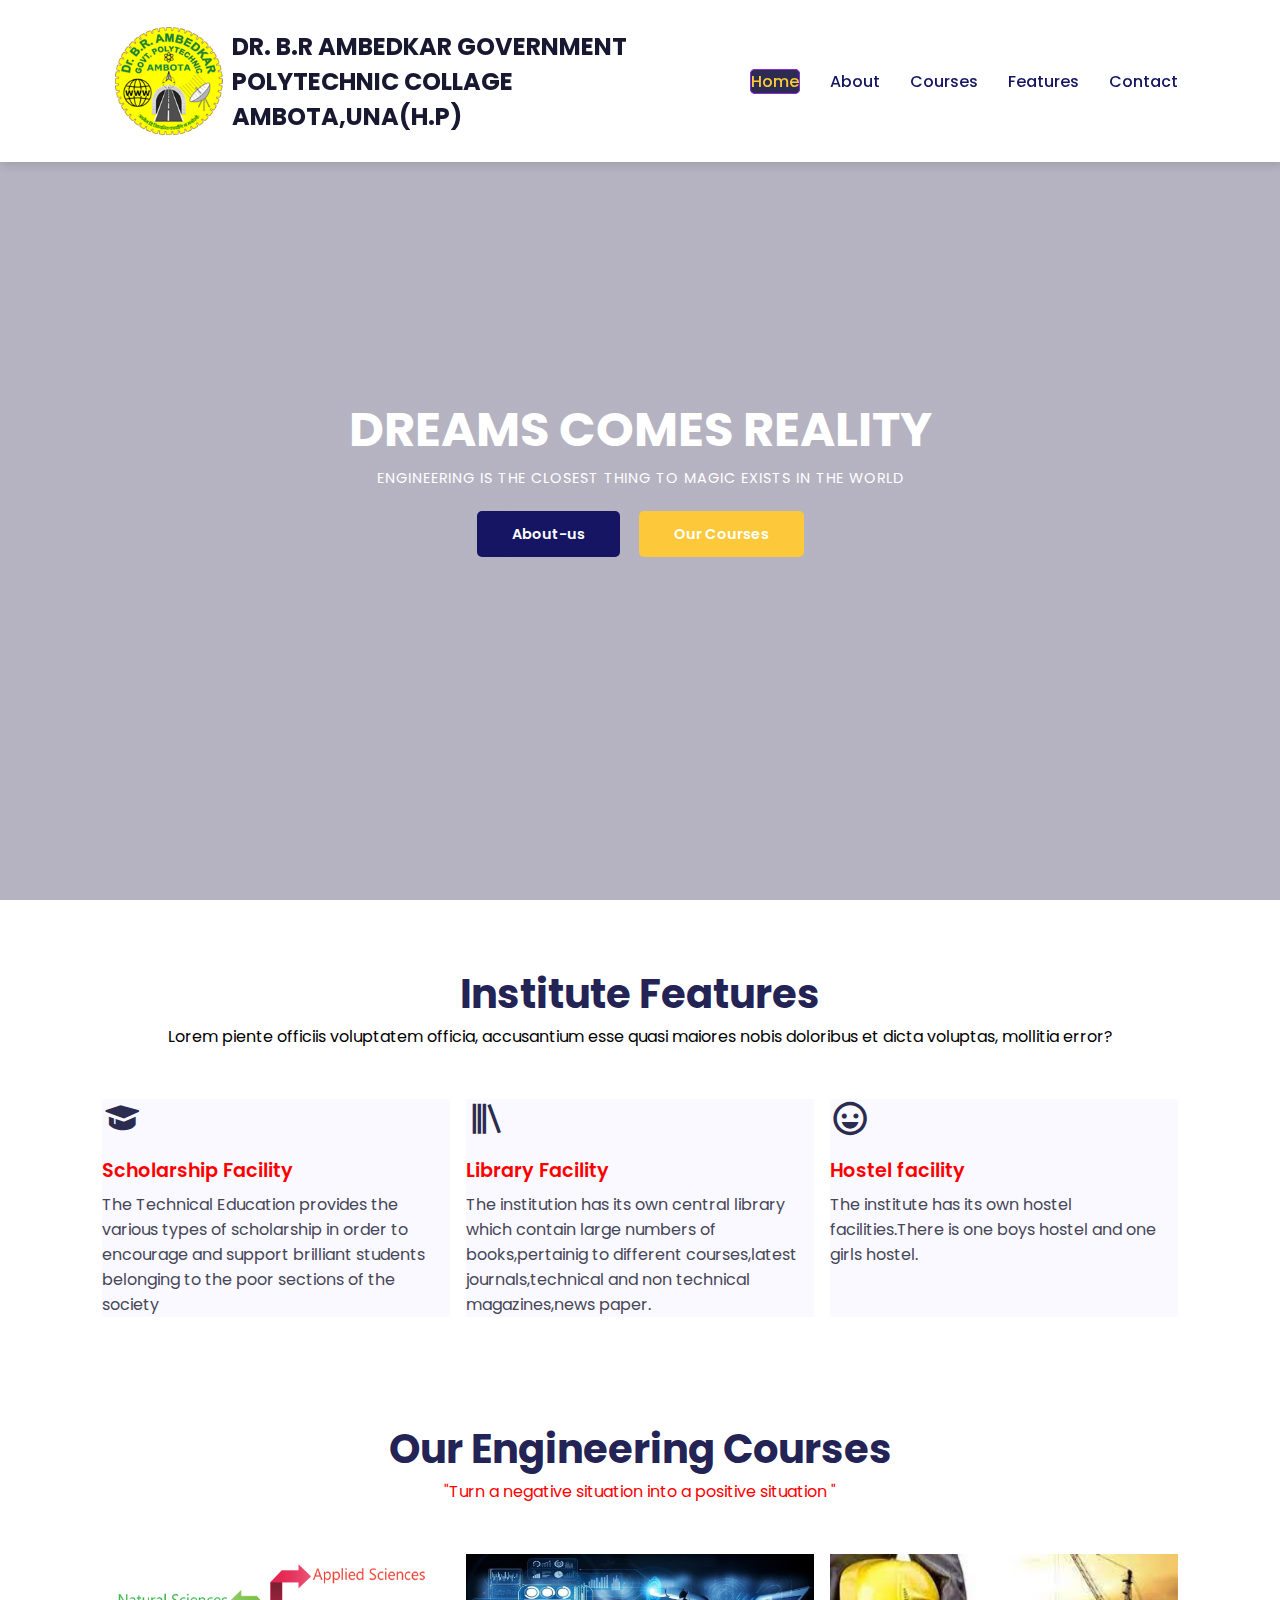
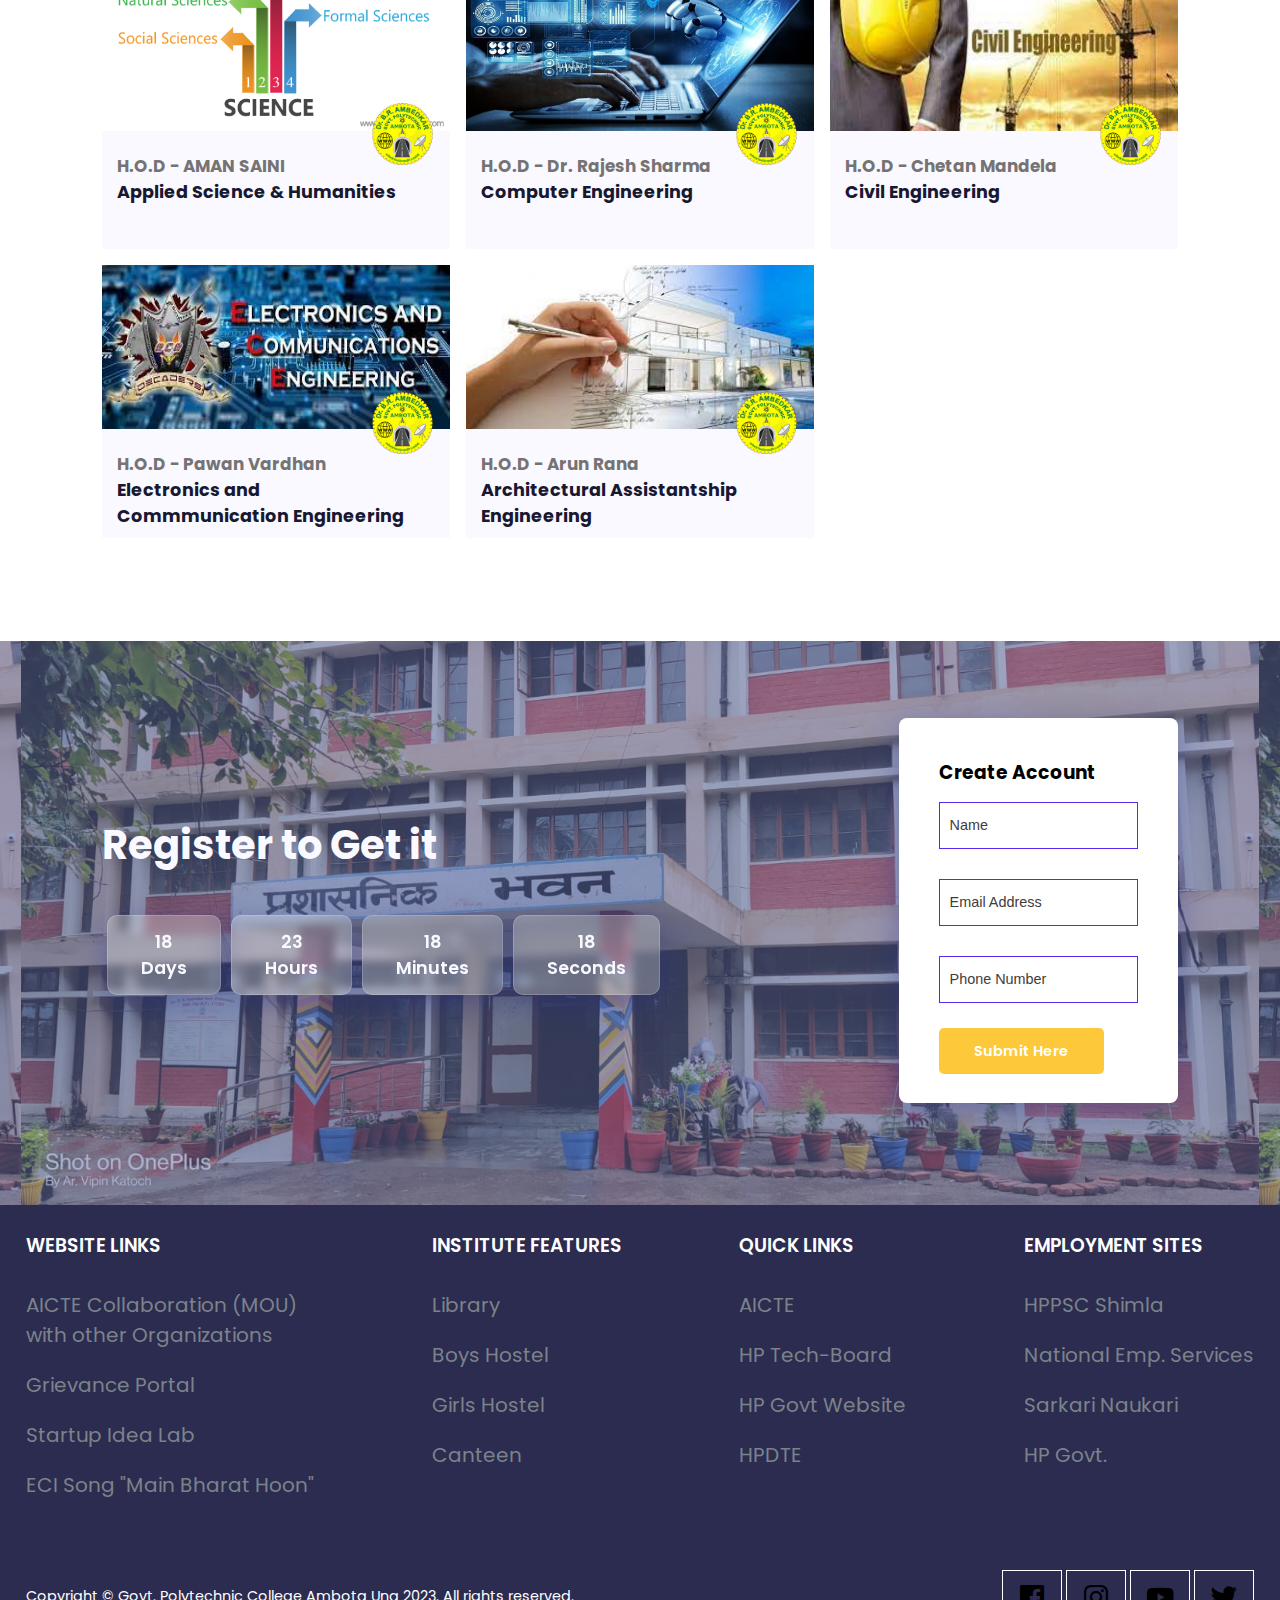
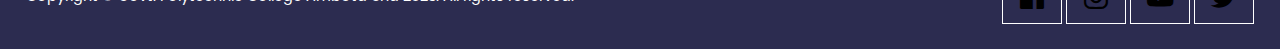
==== commit 8cb941c5: "Course Section Added" ====
--- a/index.html
+++ b/index.html
@@ -18,8 +18,8 @@
         <div class="navigation">
             <ul>
                 <i id="menu-close" class='bx bx-window-close'></i>
-                <li><a href="#">Home</a></li>
-                <li><a href="#course">About</a></li>
+                <li><a class="active" href="#">Home</a></li>
+                <li><a href="about.html">About</a></li>
                 <li><a href="#">Courses</a></li>
                 <li><a href="#">Features</a></li>
                 <li><a href="#">Contact</a></li>
@@ -47,7 +47,7 @@
     <!-- Features section -->
     <section id="features">
         <h1>Institute Features</h1>
-        <p></p>
+        <p>Lorem piente officiis voluptatem officia, accusantium esse quasi maiores nobis doloribus et dicta voluptas, mollitia error?</p>
         <div class="fea-base">
             <div class="fea-box">
                 <i class='bx bxs-graduation'></i>
@@ -55,28 +55,22 @@
               <p>The Technical Education provides the various types of scholarship in order to encourage and support brilliant students belonging to the poor sections of the society
                 </p>
             </div>
-        </div>
-
-        <div class="fea-base">
+
             <div class="fea-box">
                 <i class='bx bx-library' ></i>
                 <h3 style="color: red;">Library Facility</h3>
                 <p>The institution has its own central library which contain large numbers of books,pertainig to different courses,latest journals,technical and non technical magazines,news paper.</p>
-                <h4>OTHER FACILITIES</h4> 
-                <P>The internet facility has been provided in library.
-                    <br>The books reservations and the facility has been extended to students and the faculty members
-                </P>
-            </div>
-
-        </div>
-
-        <div class="fea-base">
+              
+            </div>
+
+
             <div class="fea-box">
                 <i class='bx bx-happy'></i>
                 <h3 style="color: red;">Hostel facility </h3>
                 <p>The institute has its own hostel facilities.There is one boys hostel and one girls hostel.</p>
             </div>
         </div>
+
     </section>
 
     <!-- Courses -->
@@ -93,7 +87,7 @@
             
                 </div>
                 <div class="cost">
-                <img src="Images/College-front.jpeg" alt="">
+                <img src="Images/college logo2.png" alt="">
                 </div>
             </div>
 
@@ -105,7 +99,7 @@
                  
                 </div>
                 <div class="cost">
-                    <img src="Images/College-front.jpeg" alt="">
+                    <img src="Images/college logo2.png" alt="">
                 </div>
             </div>
 
@@ -117,7 +111,7 @@
                    
                 </div>
                 <div class="cost">
-                    <img src="Images/College-front.jpeg" alt="">
+                    <img src="Images/college logo2.png" alt="">
                 </div>
             </div>
 
@@ -129,7 +123,7 @@
                 
                 </div>
                 <div class="cost">
-                    <img src="Images/College-front.jpeg" alt="">
+                    <img src="Images/college logo2.png" alt="">
                 </div>
             </div>
             <div class="courses">
@@ -140,7 +134,7 @@
                  
                 </div>
                 <div class="cost">
-                    <img src="Images/College-front.jpeg" alt="">
+                    <img src="Images/college logo2.png" alt="">
                 </div>
             </div>
 
--- a/style.css
+++ b/style.css
@@ -46,16 +46,15 @@
 }
 
 nav .Collage-name {
-    margin-left: 2.5%;
-    font-size: 2rem;
+    margin-left: 5px;
+    font-size: 1.5rem;
     text-transform: uppercase;
     color: rgb(24, 24, 49);
     transition: .3s ease-in;
 }
 
 nav .Collage-name:hover {
-    font-size: 1.8rem;
-    /* margin: 1%; */
+    font-size: 1.5rem;
     padding: 1%;
     color: #FDC93B;
 }
@@ -77,6 +76,7 @@
     color: #FDC93B;
 
 
+
 }
 
 nav .navigation ul {
@@ -103,9 +103,13 @@
     font-weight: 500;
     transition: 0.3s ease;
 }
-
+nav .navigation ul li a.active,
 nav .navigation ul li a:hover {
     color: #FDC93B;
+    background-color: rgb(44, 44, 80);
+    border: 1px solid blueviolet;
+    border-radius: 5px;
+    transition: 0.3s ease;
 }
 
 #menu-btn {
@@ -398,8 +402,8 @@
 
 /* footers */
 footer {
-    padding: 8vw;
-    background-color: #101C32;
+    padding: 2vw;
+    background-color:rgb(44, 44, 80);
     display: flex;
     justify-content: space-between;
     align-items: flex-start;
@@ -461,6 +465,10 @@
     border: 1px solid rgb(21, 21, 100);
     cursor: pointer;
 }
+
+
+
+
 /* 
 @media (max-width: 760px) {
     nav {
